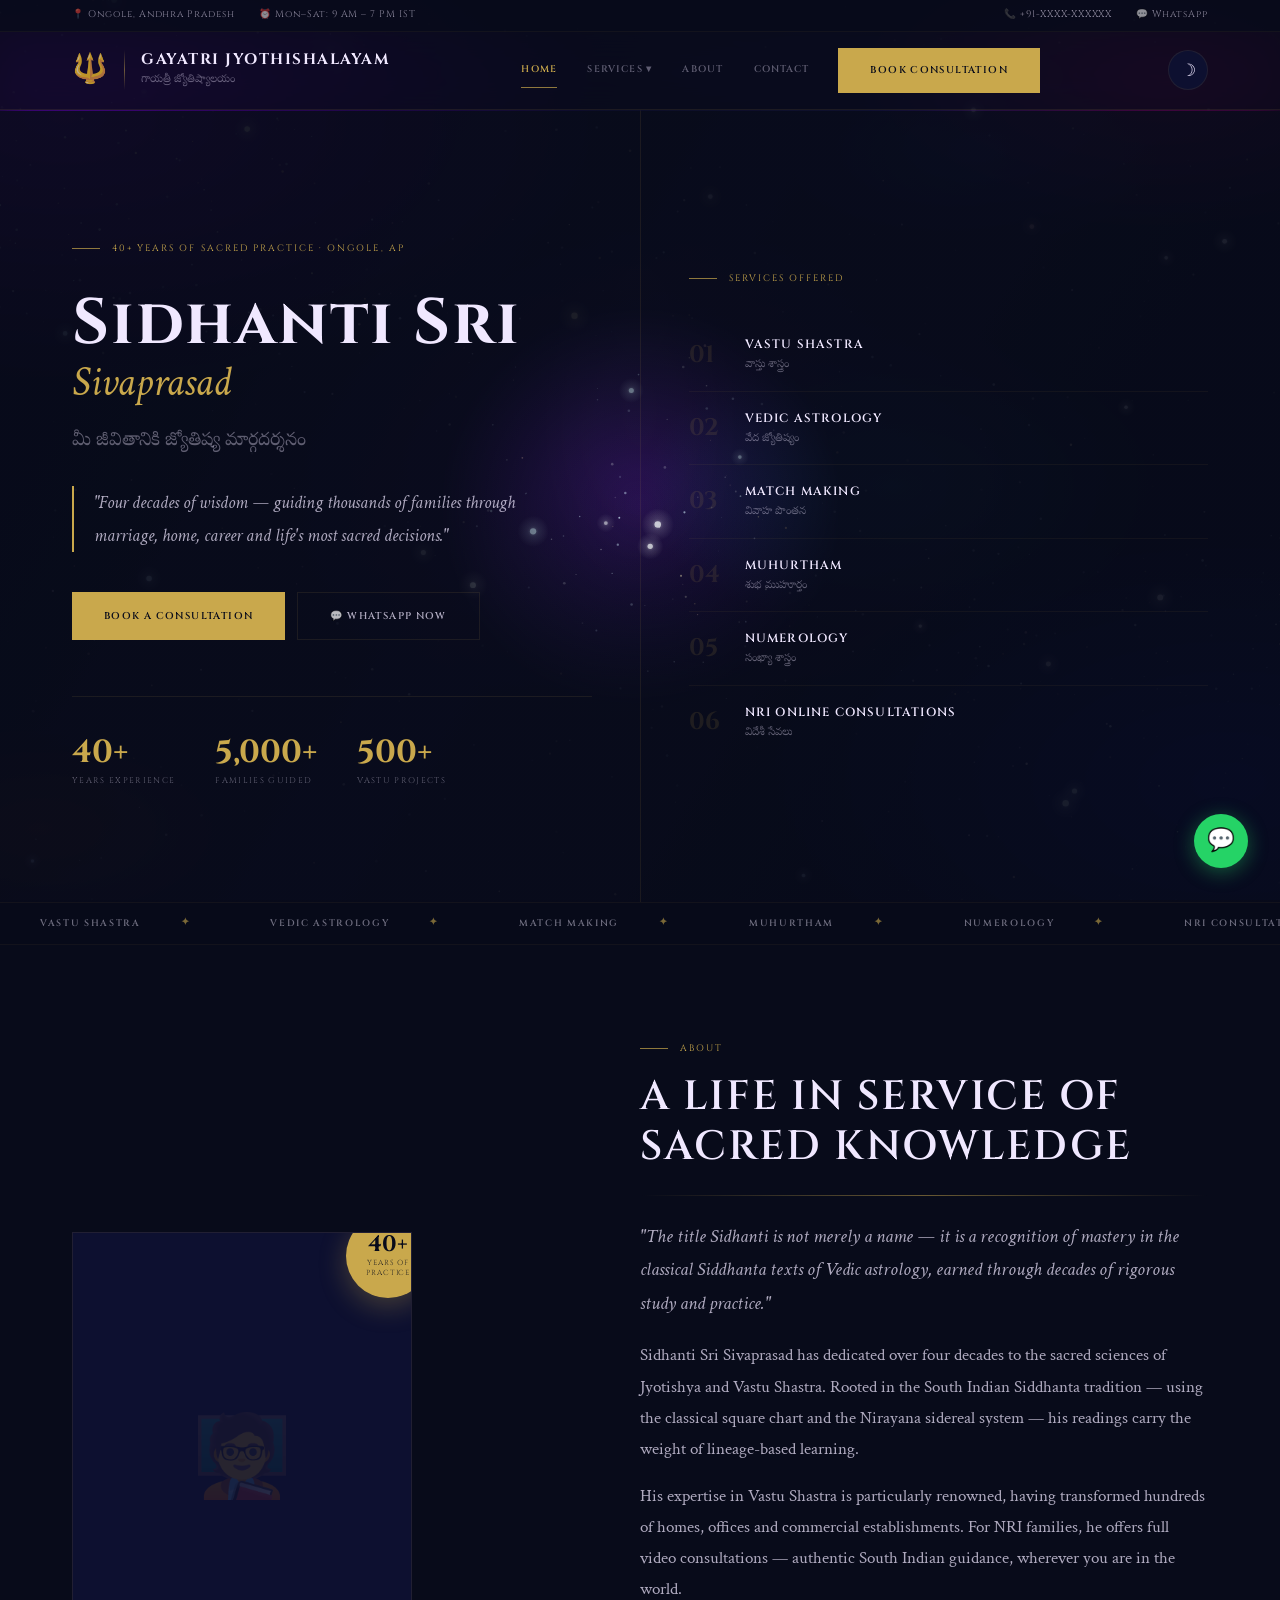
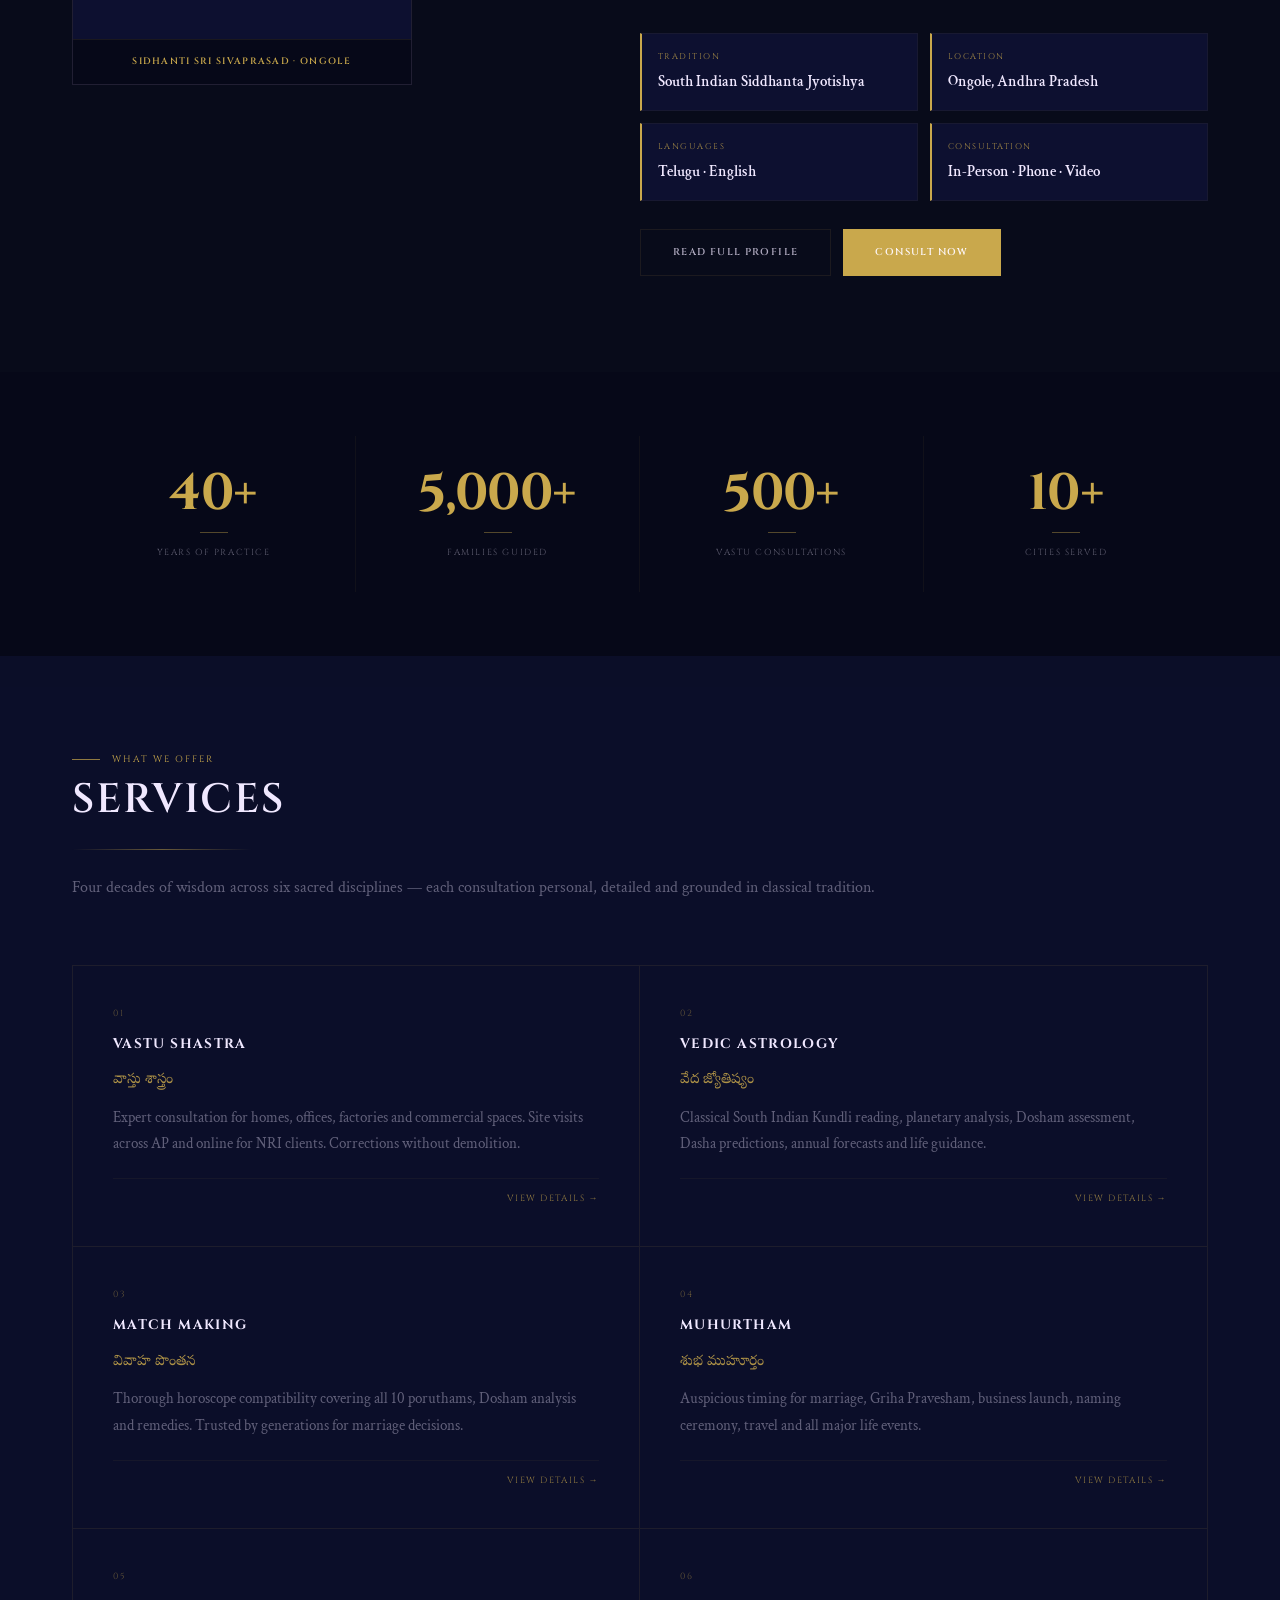
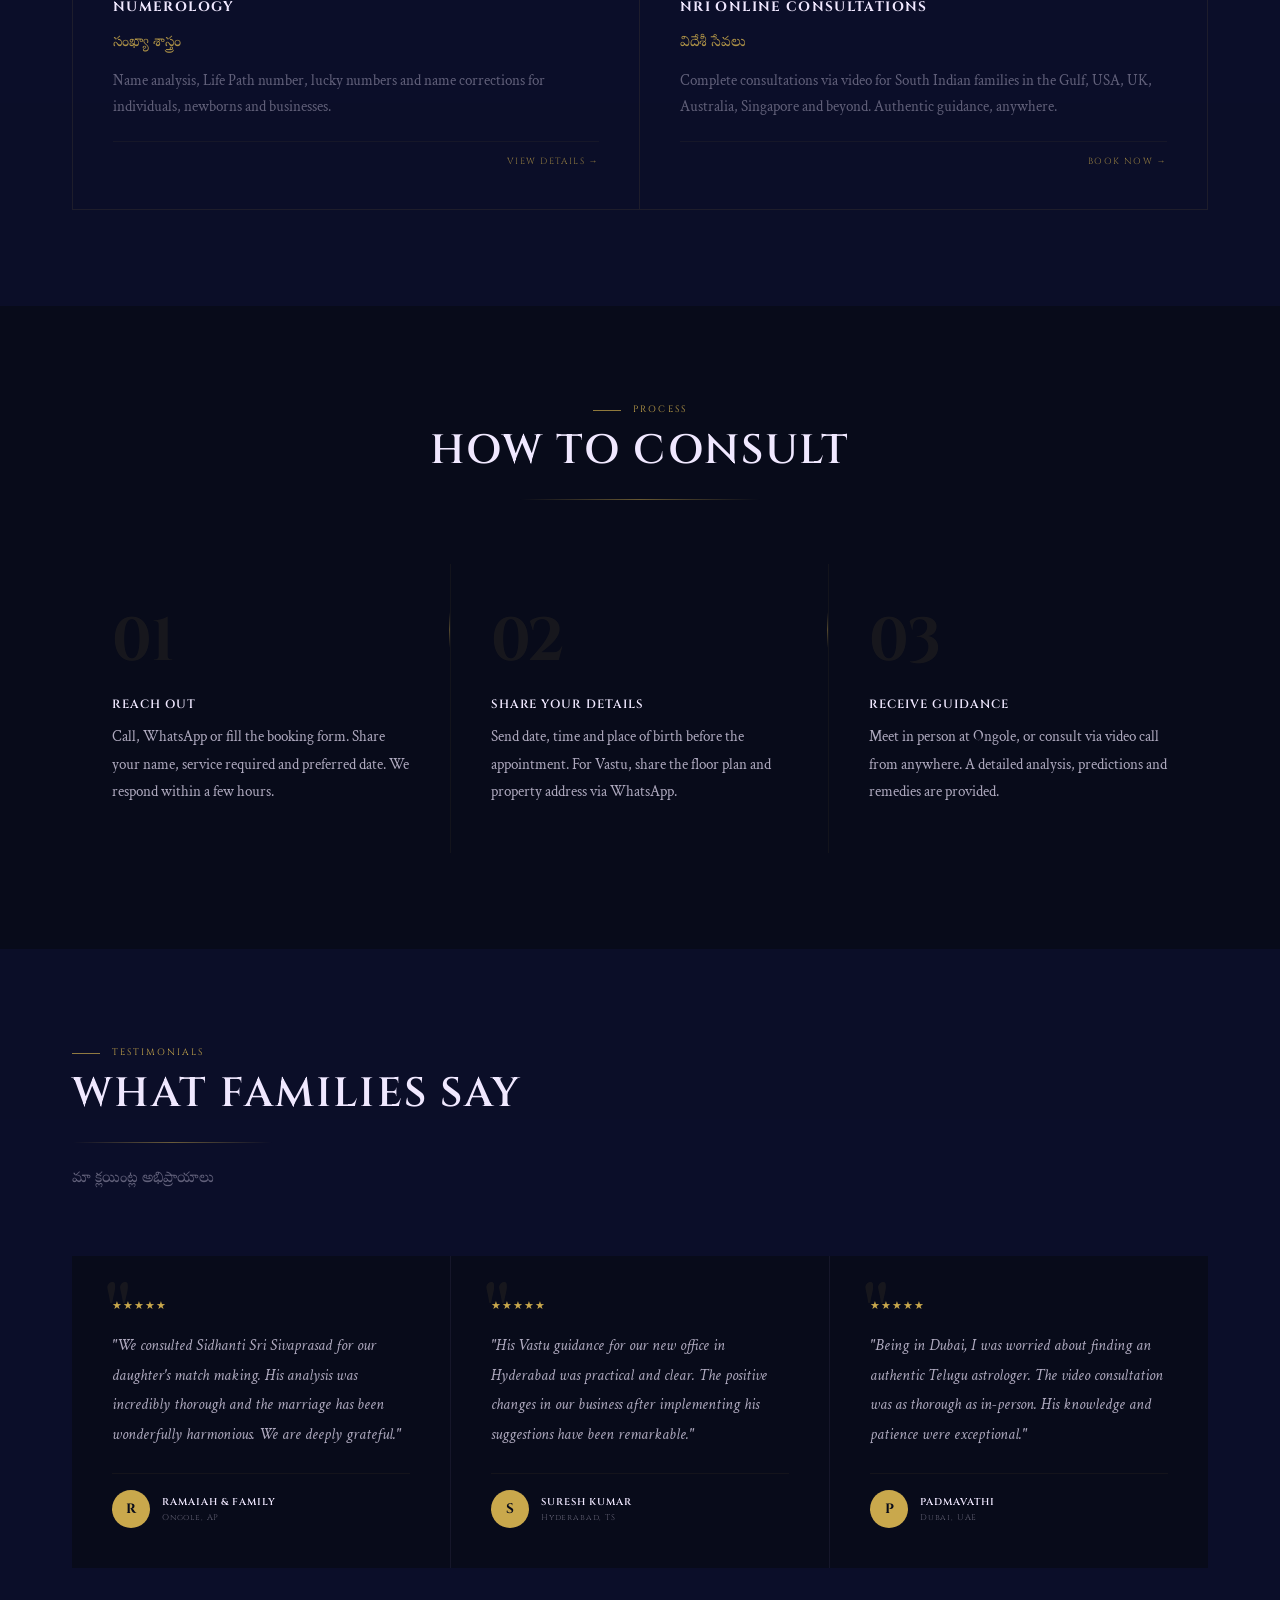
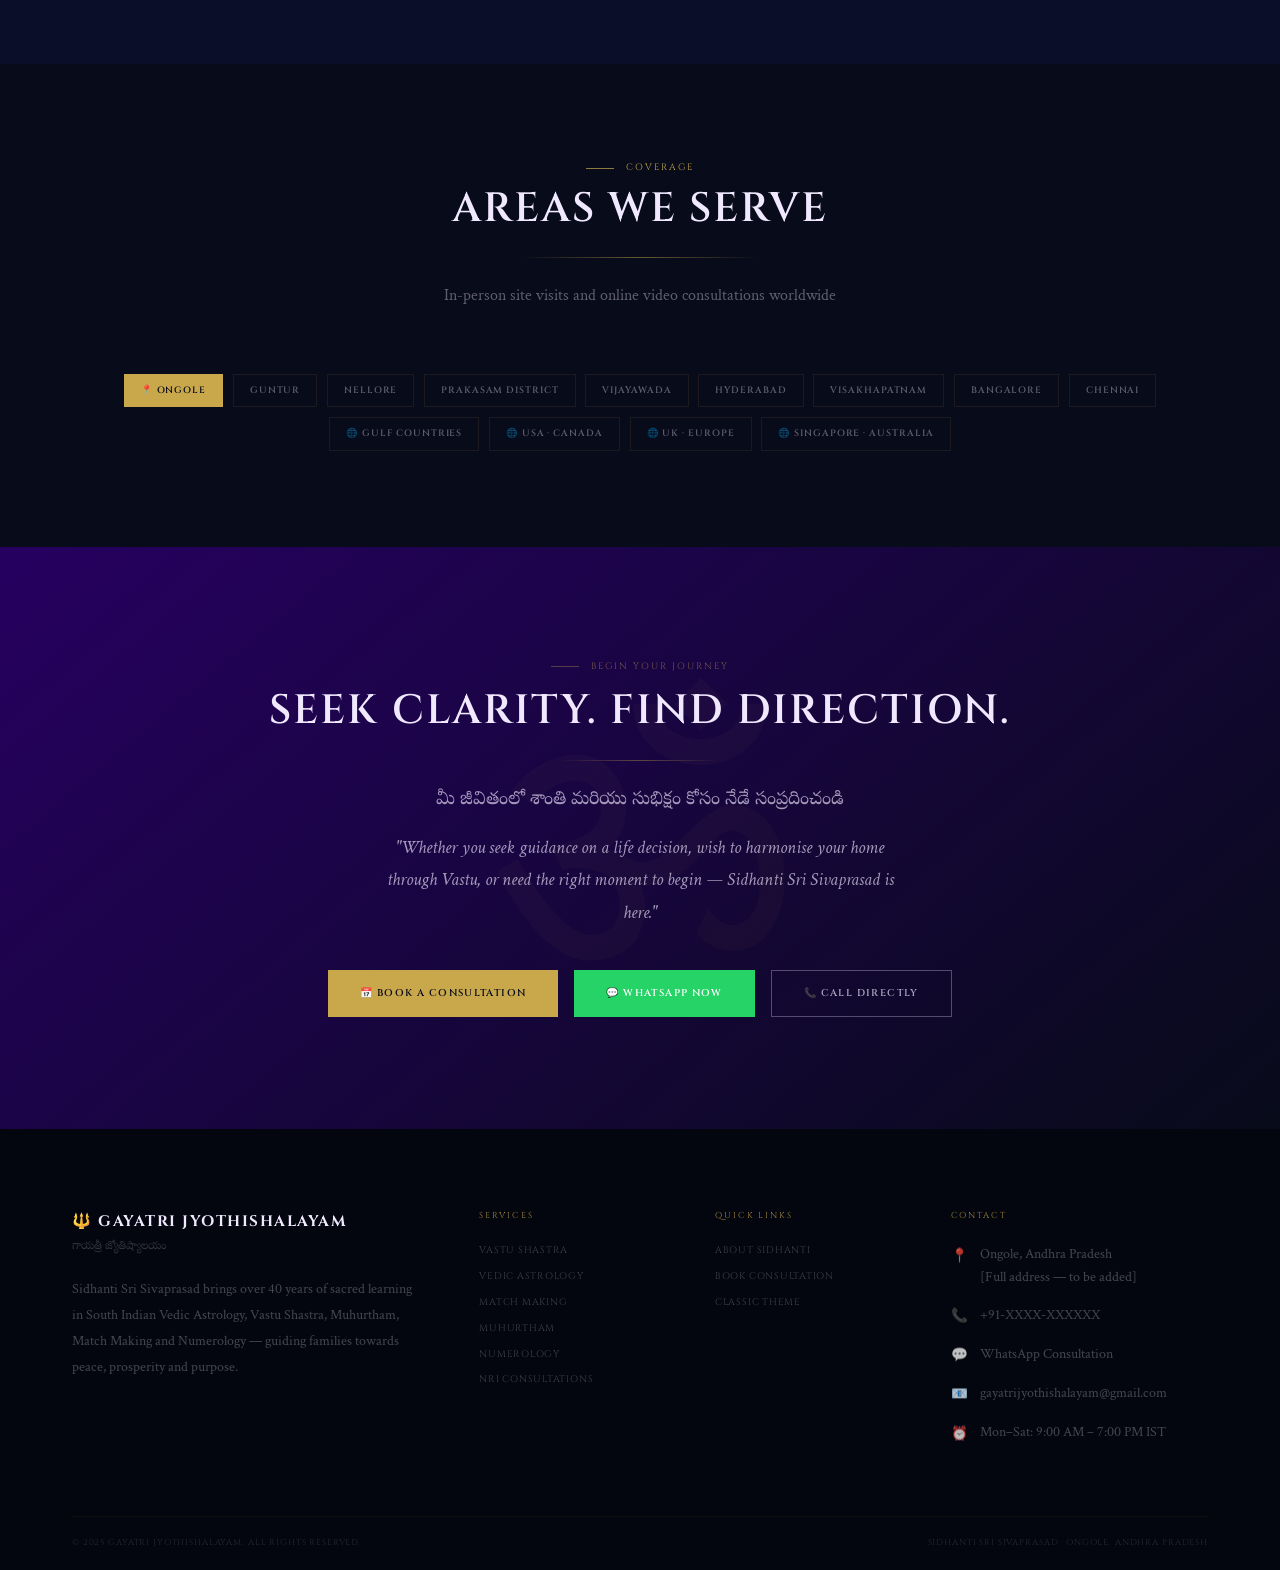
==== index.html @ 5791e116 "Initial commit — Gayatri Jyothishalayam website Full website for Sidhanti Sri Sivaprasad's astrology" ====
<!DOCTYPE html>
<html lang="en" data-theme="dark">
<head>
  <meta charset="UTF-8" />
  <meta name="viewport" content="width=device-width, initial-scale=1.0" />
  <title>Gayatri Jyothishalayam — Sidhanti Sri Sivaprasad | Astrology &amp; Vastu, Ongole</title>
  <meta name="description" content="Sidhanti Sri Sivaprasad — 40+ years of expertise in South Indian Vedic Astrology, Vastu Shastra, Match Making, Muhurtham and Numerology. Ongole, AP." />
  <link rel="icon" href="data:image/svg+xml,<svg xmlns='http://www.w3.org/2000/svg' viewBox='0 0 100 100'><text y='.9em' font-size='90'>🔱</text></svg>" />
  <style>
/* ═══════════════════════════════════════════════════════════════
   GAYATRI JYOTHISHALAYAM — Dual Mode Homepage
   Dark: Deep Galaxy · Cosmic Cinzel · Atma Lingam
   Light: Blush Rose · Cormorant · Gayatri Devi
═══════════════════════════════════════════════════════════════ */

@import url('https://fonts.googleapis.com/css2?family=Cinzel:wght@400;600;700;900&family=Crimson+Text:ital,wght@0,400;0,600;1,400;1,600&family=Cormorant+Garamond:ital,wght@0,300;0,500;0,700;1,300;1,500&family=Lato:wght@300;400;700&family=Noto+Serif+Telugu:wght@400;600;700&display=swap');

/* ── CSS Custom Properties ── */
:root {
  --bg:          #080B1A;
  --bg2:         #0D1030;
  --bg3:         #060818;
  --gold:        #C9A84C;
  --gold-dim:    rgba(201,168,76,0.12);
  --gold-glow:   rgba(201,168,76,0.30);
  --accent:      #C9A84C;
  --text-h:      #F0E8FF;
  --text:        rgba(240,232,255,0.72);
  --text-muted:  rgba(240,232,255,0.38);
  --border:      rgba(201,168,76,0.10);
  --border-soft: rgba(201,168,76,0.06);
  --font-h:      'Cinzel', serif;
  --font-b:      'Crimson Text', serif;
  --font-tel:    'Noto Serif Telugu', serif;
  --btn-r:       0px;
  --marquee-bg:  rgba(8,11,26,0.97);
  --stats-bg:    #060818;
  --section-alt: rgba(13,16,48,0.70);
}

[data-theme="light"] {
  --bg:          #FDF6F7;
  --bg2:         #F5E8EC;
  --bg3:         #EED8DE;
  --gold:        #D4A843;
  --gold-dim:    rgba(212,168,67,0.12);
  --gold-glow:   rgba(212,168,67,0.25);
  --accent:      #B76E79;
  --text-h:      #2A0A1A;
  --text:        rgba(42,10,26,0.82);
  --text-muted:  rgba(42,10,26,0.52);
  --border:      rgba(183,110,121,0.18);
  --border-soft: rgba(183,110,121,0.08);
  --font-h:      'Cormorant Garamond', serif;
  --font-b:      'Lato', sans-serif;
  --btn-r:       50px;
  --marquee-bg:  #8A3A50;
  --stats-bg:    #3D1A4A;
  --section-alt: #F5E8EC;
}

/* ── Reset ── */
*, *::before, *::after { box-sizing: border-box; margin: 0; padding: 0; }
html { scroll-behavior: smooth; }
body {
  font-family: var(--font-b);
  background: var(--bg);
  color: var(--text);
  line-height: 1.7;
  transition: background 0.5s ease, color 0.4s ease;
  overflow-x: hidden;
}
img { max-width: 100%; display: block; }
a { text-decoration: none; color: inherit; }
ul { list-style: none; }

/* ── Galaxy Background (dark only) ── */
[data-theme="dark"] body {
  background:
    /* Milky Way diffuse band — diagonal sweep */
    linear-gradient(122deg, transparent 12%, rgba(80,55,185,0.07) 28%, rgba(145,105,255,0.11) 46%, rgba(80,55,185,0.07) 64%, transparent 80%),
    /* Pink/magenta nebula — upper right */
    radial-gradient(ellipse 44% 30% at 91% 9%, rgba(210,0,130,0.45) 0%, transparent 54%),
    /* Teal nebula — mid right */
    radial-gradient(ellipse 36% 30% at 70% 54%, rgba(0,148,168,0.30) 0%, transparent 55%),
    /* Violet nebula — upper left (main) */
    radial-gradient(ellipse 82% 58% at 5% 13%, rgba(105,0,185,0.82) 0%, transparent 52%),
    /* Deep cobalt nebula — lower right */
    radial-gradient(ellipse 72% 58% at 96% 87%, rgba(0,18,148,0.85) 0%, transparent 50%),
    /* Amber nebula — lower left */
    radial-gradient(ellipse 30% 22% at 3% 92%, rgba(148,72,0,0.38) 0%, transparent 50%),
    /* Core purple haze — centre */
    radial-gradient(ellipse 55% 44% at 50% 52%, rgba(65,0,125,0.40) 0%, transparent 60%),
    /* Faint sapphire accent — top centre-right */
    radial-gradient(ellipse 28% 20% at 76% 17%, rgba(0,55,170,0.34) 0%, transparent 52%),
    #080B1A;
  background-attachment: fixed;
}

/* ── Star layer (JS populated) ── */
#star-layer {
  position: fixed;
  inset: 0;
  z-index: -2;
  pointer-events: none;
}

/* ── Gayatri Devi (light only) ── */
.gayatri-wrap {
  position: fixed;
  left: 50%;
  top: 50%;
  transform: translate(-50%, -50%);
  z-index: 0;
  pointer-events: none;
  width: min(85vw, 580px);
  opacity: 0.55;
  transition: opacity 0.6s ease;
}
[data-theme="dark"] .gayatri-wrap { opacity: 0; }

/* ── Powder canvas ── */
#powder-canvas {
  position: fixed;
  inset: 0;
  z-index: 9998;
  pointer-events: none;
  transition: opacity 0.4s;
}
[data-theme="dark"] #powder-canvas { opacity: 0; }

/* ── Type ── */
h1, h2, h3, h4 { font-family: var(--font-h); line-height: 1.2; color: var(--text-h); transition: color 0.4s; }
h1 { font-size: clamp(2.4rem, 5vw, 4.2rem); font-weight: 700; letter-spacing: 0.03em; }
h2 { font-size: clamp(1.7rem, 3.2vw, 2.6rem); font-weight: 600; letter-spacing: 0.05em; text-transform: uppercase; }
h3 { font-size: clamp(1rem, 2vw, 1.25rem); font-weight: 600; letter-spacing: 0.08em; text-transform: uppercase; }
h4 { font-size: 0.85rem; font-weight: 600; letter-spacing: 0.12em; text-transform: uppercase; }

.body-text { font-family: var(--font-b); font-size: 1.05rem; line-height: 1.85; color: var(--text); }
.editorial { font-family: var(--font-b); font-style: italic; font-size: 1.2rem; line-height: 1.75; color: var(--text); }
.telugu { font-family: var(--font-tel) !important; }
.eyebrow {
  font-family: var(--font-h); font-size: 0.58rem; letter-spacing: 0.22em;
  text-transform: uppercase; color: var(--gold);
  display: flex; align-items: center; gap: 0.75rem;
}
.eyebrow::before { content: ''; width: 28px; height: 1px; background: var(--gold); flex-shrink: 0; opacity: 0.7; }

/* ── Container ── */
.container { max-width: 1200px; margin: 0 auto; padding: 0 2rem; }
.section { padding: 6rem 0; }
.section-alt { background: var(--section-alt); }

/* ── Divider ── */
.rule {
  height: 1px;
  background: linear-gradient(to right, transparent, var(--gold), transparent);
  margin: 1.5rem 0; opacity: 0.5;
}

/* ── Section Header ── */
.section-header { margin-bottom: 4rem; }
.section-header.centered { text-align: center; }
.section-header h2 { margin: 0.5rem 0; }
.section-header.centered .eyebrow { justify-content: center; }
.section-header .rule { max-width: 240px; }
.section-header.centered .rule { margin-left: auto; margin-right: auto; }
.section-header .subtext { font-family: var(--font-b); font-size: 1rem; color: var(--text-muted); margin-top: 0.75rem; }

/* ── Buttons ── */
.btn {
  display: inline-flex; align-items: center; gap: 0.5rem;
  font-family: var(--font-h); font-size: 0.62rem; font-weight: 600;
  letter-spacing: 0.14em; text-transform: uppercase;
  padding: 0.9rem 2rem; cursor: pointer; border: none;
  border-radius: var(--btn-r);
  transition: all 0.25s ease;
}
.btn-gold { background: var(--gold); color: #080B1A; }
.btn-gold:hover { filter: brightness(1.15); transform: translateY(-2px); box-shadow: 0 8px 28px var(--gold-glow); }
.btn-outline {
  background: transparent;
  border: 1px solid var(--border);
  color: var(--text);
}
.btn-outline:hover { border-color: var(--gold); color: var(--gold); }
.btn-whatsapp { background: #25D366; color: #fff; border-radius: var(--btn-r); }
.btn-whatsapp:hover { background: #128C7E; transform: translateY(-2px); }
.btn-accent { background: var(--accent); color: #FDF6F7; border-radius: var(--btn-r); }
.btn-accent:hover { filter: brightness(1.12); transform: translateY(-2px); }

/* ══════════════════════════════════════════
   TOPBAR
══════════════════════════════════════════ */
.topbar {
  background: rgba(8,11,26,0.97);
  border-bottom: 1px solid var(--border-soft);
  padding: 0.45rem 0;
  font-family: var(--font-h); font-size: 0.6rem; letter-spacing: 0.1em;
  transition: background 0.5s;
}
[data-theme="light"] .topbar {
  background: #3D1A4A;
  border-bottom-color: rgba(183,110,121,0.2);
}
.topbar .container { display: flex; justify-content: space-between; align-items: center; flex-wrap: wrap; gap: 0.4rem; }
.topbar-left, .topbar-right { display: flex; gap: 1.5rem; }
.topbar a, .topbar span { color: rgba(240,232,255,0.55); transition: color 0.2s; }
.topbar a:hover { color: var(--gold); }
.topbar-item { display: flex; align-items: center; gap: 0.4rem; }

/* ══════════════════════════════════════════
   HEADER
══════════════════════════════════════════ */
.site-header {
  position: sticky; top: 0; z-index: 1000;
  background: rgba(8,11,26,0.88);
  border-bottom: 1px solid var(--border);
  backdrop-filter: blur(16px) saturate(1.4);
  -webkit-backdrop-filter: blur(16px) saturate(1.4);
  transition: background 0.5s, border-color 0.4s;
}
[data-theme="light"] .site-header {
  background: rgba(253,246,247,0.90);
  border-bottom-color: rgba(183,110,121,0.2);
}
.navbar { display: flex; align-items: center; justify-content: space-between; padding: 1rem 0; }

.logo { display: flex; align-items: center; gap: 1rem; }
.logo-sym { font-size: 1.8rem; line-height: 1; }
.logo-rule { width: 1px; height: 40px; background: linear-gradient(to bottom, transparent, var(--gold), transparent); opacity: 0.5; }
.logo-text { display: flex; flex-direction: column; }
.logo-name { font-family: var(--font-h); font-size: 0.95rem; font-weight: 700; color: var(--text-h); letter-spacing: 0.1em; text-transform: uppercase; line-height: 1.2; }
.logo-sub { font-family: var(--font-tel); font-size: 0.68rem; color: var(--text-muted); margin-top: 0.1rem; }

.nav-list { display: flex; align-items: center; gap: 0.2rem; }
.nav-item { position: relative; }
.nav-link {
  font-family: var(--font-h); font-size: 0.6rem; font-weight: 600;
  letter-spacing: 0.12em; text-transform: uppercase; color: var(--text-muted);
  padding: 0.5rem 0.85rem; display: block; transition: color 0.2s;
}
.nav-link:hover, .nav-link.active { color: var(--gold); }
.nav-link.active::after {
  content: ''; position: absolute; bottom: -1px; left: 0.85rem; right: 0.85rem;
  height: 1px; background: var(--gold); opacity: 0.7;
}

.dropdown {
  display: none; position: absolute; top: calc(100% + 4px); left: 0;
  background: var(--bg2);
  border: 1px solid var(--border);
  min-width: 210px;
  box-shadow: 0 16px 48px rgba(0,0,0,0.5);
  z-index: 999;
}
.nav-item:hover .dropdown { display: block; }
.dropdown a {
  display: block; padding: 0.7rem 1.2rem;
  font-family: var(--font-h); font-size: 0.6rem; font-weight: 600;
  letter-spacing: 0.1em; text-transform: uppercase; color: var(--text-muted);
  border-bottom: 1px solid var(--border-soft); transition: all 0.2s;
}
.dropdown a:last-child { border-bottom: none; }
.dropdown a:hover { color: var(--gold); padding-left: 1.6rem; background: var(--border-soft); }

.nav-cta { margin-left: 0.75rem; }

/* Theme toggle in nav */
.theme-toggle {
  width: 40px; height: 40px; border-radius: 50%;
  border: 1px solid var(--border); background: var(--bg2);
  color: var(--text-h); font-size: 17px; cursor: pointer;
  display: flex; align-items: center; justify-content: center;
  transition: border-color 0.3s, background 0.3s, transform 0.2s;
  margin-left: 0.6rem; flex-shrink: 0;
}
.theme-toggle:hover { border-color: var(--gold); transform: scale(1.1); }
[data-theme="dark"]  .theme-toggle .t-sun  { display: none; }
[data-theme="dark"]  .theme-toggle .t-moon { display: inline; }
[data-theme="light"] .theme-toggle .t-sun  { display: inline; }
[data-theme="light"] .theme-toggle .t-moon { display: none; }

.hamburger { display: none; flex-direction: column; gap: 5px; background: none; border: none; cursor: pointer; padding: 0.4rem; }
.hamburger span { display: block; width: 24px; height: 1.5px; background: var(--text-h); transition: all 0.3s; }

/* ══════════════════════════════════════════
   HERO
══════════════════════════════════════════ */
.hero {
  min-height: 88vh;
  display: grid; grid-template-columns: 1fr 1px 1fr;
  position: relative; overflow: hidden;
}

/* Atma Lingam (dark mode) */
.lingam-wrap {
  position: absolute;
  left: 50%; top: 50%;
  transform: translate(-50%, -50%);
  z-index: 0;
  pointer-events: none;
  width: min(65vw, 400px);
  opacity: 0.015;
  transition: opacity 0.35s ease;
}
[data-theme="light"] .lingam-wrap { opacity: 0 !important; }

/* Spotlight punch-hole overlay */
#hero-spotlight {
  position: absolute;
  inset: 0;
  z-index: 1;
  pointer-events: none;
  background: radial-gradient(
    circle 200px at var(--mx, 50%) var(--my, 50%),
    transparent 0%,
    rgba(8,11,26,0.92) 100%
  );
}
[data-theme="light"] #hero-spotlight { opacity: 0; }

.hero-vr { background: var(--border); z-index: 2; }

.hero-left {
  padding: 7rem 3rem 6rem max(2rem, calc((100vw - 1200px)/2 + 2rem));
  display: flex; flex-direction: column; justify-content: center;
  position: relative; z-index: 2;
}
.hero-right {
  padding: 7rem max(2rem, calc((100vw - 1200px)/2 + 2rem)) 6rem 3rem;
  display: flex; flex-direction: column; justify-content: center;
  position: relative; z-index: 2;
}

.hero-eyebrow { margin-bottom: 2.2rem; }
.hero-title {
  font-family: var(--font-h); font-weight: 700;
  font-size: clamp(2.8rem, 5vw, 4.8rem);
  letter-spacing: 0.03em; line-height: 1.0;
  color: var(--text-h); margin-bottom: 0.2rem;
}
.hero-title-sub {
  font-family: var(--font-b); font-style: italic; font-weight: 400;
  font-size: clamp(1.8rem, 3.2vw, 2.8rem); color: var(--gold);
  line-height: 1.15; display: block; margin-bottom: 1.2rem;
}
[data-theme="light"] .hero-title-sub { color: #B76E79; }

.hero-telugu {
  font-family: var(--font-tel); font-size: 1.15rem;
  color: var(--text-muted); margin-bottom: 1.6rem; line-height: 1.9;
}
.hero-desc {
  border-left: 2px solid var(--gold);
  padding-left: 1.25rem;
  font-family: var(--font-b); font-style: italic; font-size: 1.15rem;
  color: var(--text); line-height: 1.8; margin-bottom: 2.5rem; max-width: 460px;
  opacity: 0.85;
}
[data-theme="light"] .hero-desc { border-left-color: #B76E79; }
.hero-actions { display: flex; gap: 0.75rem; flex-wrap: wrap; }

.hero-stats {
  display: flex; gap: 2.5rem; margin-top: 3.5rem;
  padding-top: 2.5rem; border-top: 1px solid var(--border);
}
.hero-stat-num {
  font-family: var(--font-h); font-size: 2rem; font-weight: 700;
  color: var(--gold); line-height: 1;
}
.hero-stat-label { font-family: var(--font-h); font-size: 0.52rem; letter-spacing: 0.16em; text-transform: uppercase; color: var(--text-muted); margin-top: 0.3rem; }

.hero-services-label { margin-bottom: 2rem; }
.hero-services-list { display: flex; flex-direction: column; }
.hero-service-row {
  display: flex; align-items: center; gap: 1.25rem;
  padding: 1rem 0; border-bottom: 1px solid var(--border-soft);
  transition: padding-left 0.25s;
}
.hero-service-row:hover { padding-left: 0.5rem; }
.hero-service-row:last-child { border-bottom: none; }
.hero-srv-num {
  font-family: var(--font-h); font-size: 1.5rem; font-weight: 700;
  color: var(--gold-dim); line-height: 1; min-width: 36px;
  transition: color 0.25s;
}
.hero-service-row:hover .hero-srv-num { color: var(--gold); opacity: 0.55; }
.hero-srv-body { flex: 1; }
.hero-srv-name { font-family: var(--font-h); font-size: 0.75rem; font-weight: 600; letter-spacing: 0.1em; text-transform: uppercase; color: var(--text-h); }
.hero-srv-telugu { font-family: var(--font-tel); font-size: 0.68rem; color: var(--text-muted); margin-top: 0.1rem; }
.hero-srv-arrow { color: var(--gold); font-size: 1rem; opacity: 0; transition: opacity 0.25s; }
.hero-service-row:hover .hero-srv-arrow { opacity: 1; }

/* ══════════════════════════════════════════
   MARQUEE
══════════════════════════════════════════ */
.marquee-strip {
  background: var(--marquee-bg);
  padding: 0.75rem 0; overflow: hidden;
  border-top: 1px solid var(--border-soft);
  border-bottom: 1px solid var(--border-soft);
  position: relative; z-index: 3;
}
.marquee-track {
  display: flex; gap: 0; width: max-content;
  animation: marquee 30s linear infinite;
}
@keyframes marquee { from { transform: translateX(0); } to { transform: translateX(-50%); } }
.marquee-item {
  font-family: var(--font-h); font-size: 0.58rem; font-weight: 600;
  letter-spacing: 0.18em; text-transform: uppercase;
  color: rgba(240,232,255,0.45);
  padding: 0 2.5rem; white-space: nowrap; display: flex; align-items: center; gap: 2.5rem;
}
.marquee-item::after { content: '✦'; color: var(--gold); font-size: 0.6rem; opacity: 0.6; }

/* ══════════════════════════════════════════
   ABOUT
══════════════════════════════════════════ */
.about-grid { display: grid; grid-template-columns: 1fr 2px 1.4fr; gap: 5rem; align-items: center; }
.about-vr { background: linear-gradient(to bottom, transparent, var(--gold), transparent); opacity: 0.3; }

.about-photo-frame {
  position: relative; aspect-ratio: 3/4; max-width: 340px;
  border: 1px solid var(--border); background: var(--bg2);
  display: flex; align-items: center; justify-content: center; overflow: hidden;
}
.about-photo-frame img { width: 100%; height: 100%; object-fit: cover; }
.about-photo-placeholder {
  font-size: 5rem; opacity: 0.15;
  width: 100%; height: 100%; display: flex; align-items: center; justify-content: center;
}
.about-photo-caption {
  position: absolute; bottom: 0; left: 0; right: 0;
  background: var(--bg3);
  border-top: 1px solid var(--border);
  padding: 0.9rem 1.5rem;
  font-family: var(--font-h); font-size: 0.58rem; font-weight: 600;
  letter-spacing: 0.14em; text-transform: uppercase; color: var(--gold);
  text-align: center;
}
.about-years-badge {
  position: absolute; top: -1.2rem; right: -1.2rem;
  width: 84px; height: 84px; border-radius: 50%;
  background: var(--gold); color: #080B1A;
  display: flex; flex-direction: column; align-items: center; justify-content: center;
  font-family: var(--font-h); text-align: center;
  box-shadow: 0 8px 28px var(--gold-glow);
}
.about-years-num { font-size: 1.4rem; font-weight: 700; line-height: 1; }
.about-years-text { font-size: 0.46rem; letter-spacing: 0.12em; text-transform: uppercase; opacity: 0.8; margin-top: 0.15rem; line-height: 1.4; }

.about-content h2 { margin: 0.5rem 0 1rem; }
.about-content .editorial { margin-bottom: 1.25rem; }
.about-content .body-text { margin-bottom: 1rem; }

.about-facts { display: grid; grid-template-columns: 1fr 1fr; gap: 0.75rem; margin: 1.75rem 0; }
.fact-item {
  padding: 1rem; background: var(--bg2);
  border: 1px solid var(--border-soft);
  border-left: 2px solid var(--gold);
}
.fact-label { font-family: var(--font-h); font-size: 0.52rem; letter-spacing: 0.18em; text-transform: uppercase; color: var(--gold); margin-bottom: 0.3rem; opacity: 0.8; }
.fact-value { font-family: var(--font-b); font-size: 0.92rem; color: var(--text-h); font-weight: 600; }

/* ══════════════════════════════════════════
   STATS BAND
══════════════════════════════════════════ */
.stats-band { background: var(--stats-bg); padding: 4rem 0; }
.stats-inner { display: grid; grid-template-columns: repeat(4, 1fr); }
.stat-col {
  text-align: center; padding: 2rem;
  border-right: 1px solid var(--border-soft);
}
.stat-col:last-child { border-right: none; }
.stat-number {
  font-family: var(--font-h); font-size: 3.2rem; font-weight: 700;
  color: var(--gold); line-height: 1; letter-spacing: -0.01em;
}
.stat-rule { width: 28px; height: 1px; background: var(--gold); margin: 0.75rem auto; opacity: 0.4; }
.stat-label { font-family: var(--font-h); font-size: 0.55rem; letter-spacing: 0.18em; text-transform: uppercase; color: var(--text-muted); }

/* ══════════════════════════════════════════
   SERVICES
══════════════════════════════════════════ */
.services-layout { display: grid; grid-template-columns: 1fr 1fr; gap: 0; border: 1px solid var(--border); }
.service-entry {
  padding: 2.5rem; border-right: 1px solid var(--border); border-bottom: 1px solid var(--border);
  display: flex; flex-direction: column; gap: 0.75rem;
  transition: background 0.25s;
  position: relative; overflow: hidden;
  background: transparent;
}
.service-entry:nth-child(2n) { border-right: none; }
.service-entry:nth-last-child(-n+2) { border-bottom: none; }
.service-entry:hover { background: var(--bg2); }
.service-entry::before {
  content: ''; position: absolute; top: 0; left: 0; right: 0; height: 1.5px;
  background: var(--gold); transform: scaleX(0); transform-origin: left;
  transition: transform 0.3s ease;
}
.service-entry:hover::before { transform: scaleX(1); }
.srv-num-label { font-family: var(--font-h); font-size: 0.56rem; letter-spacing: 0.22em; text-transform: uppercase; color: var(--gold); opacity: 0.45; }
.srv-title { font-family: var(--font-h); font-size: 0.85rem; font-weight: 700; letter-spacing: 0.1em; text-transform: uppercase; color: var(--text-h); }
.srv-telugu { font-family: var(--font-tel); font-size: 0.9rem; color: var(--gold); opacity: 0.85; }
.srv-desc { font-family: var(--font-b); font-size: 0.93rem; color: var(--text-muted); line-height: 1.8; }
.srv-footer {
  display: flex; justify-content: flex-end; align-items: center;
  margin-top: 0.5rem; padding-top: 0.75rem; border-top: 1px solid var(--border-soft);
}
.srv-link {
  font-family: var(--font-h); font-size: 0.56rem; letter-spacing: 0.16em; text-transform: uppercase;
  color: var(--gold); display: flex; align-items: center; gap: 0.4rem;
  transition: gap 0.2s, opacity 0.2s; opacity: 0.7;
}
.srv-link:hover { gap: 0.7rem; opacity: 1; }

/* ══════════════════════════════════════════
   HOW TO CONSULT
══════════════════════════════════════════ */
.steps-layout { display: grid; grid-template-columns: repeat(3, 1fr); gap: 0; }
.step-item {
  padding: 3rem 2.5rem;
  border-right: 1px solid var(--border-soft);
  position: relative;
}
.step-item:last-child { border-right: none; }
.step-connector {
  position: absolute; top: 3rem; right: 0; width: 1px; height: 36px;
  background: linear-gradient(to bottom, transparent, var(--gold), transparent);
  opacity: 0.4;
}
.step-num {
  font-family: var(--font-h); font-size: 3.8rem; font-weight: 700;
  color: var(--gold); opacity: 0.08; line-height: 1; margin-bottom: 1.5rem;
  letter-spacing: -0.02em;
}
.step-item h3 { color: var(--text-h); margin-bottom: 0.75rem; font-size: 0.75rem; }
.step-item .body-text { font-size: 0.92rem; }

/* ══════════════════════════════════════════
   TESTIMONIALS
══════════════════════════════════════════ */
.testimonials-grid { display: grid; grid-template-columns: repeat(3, 1fr); gap: 1px; background: var(--border-soft); }
.testimonial-item { background: var(--bg); padding: 2.5rem; position: relative; }
[data-theme="light"] .testimonial-item { background: var(--bg2); }
.t-quote-mark {
  font-family: var(--font-b); font-size: 5rem; line-height: 0.6;
  color: var(--gold); opacity: 0.08;
  position: absolute; top: 2rem; left: 2rem;
}
.t-stars { color: var(--gold); font-size: 0.7rem; letter-spacing: 0.1em; margin-bottom: 1rem; }
.t-text { font-family: var(--font-b); font-style: italic; font-size: 1rem; line-height: 1.85; color: var(--text); margin-bottom: 1.5rem; position: relative; }
.t-author { display: flex; align-items: center; gap: 0.75rem; border-top: 1px solid var(--border-soft); padding-top: 1rem; }
.t-avatar {
  width: 38px; height: 38px; border-radius: 50%; flex-shrink: 0;
  background: var(--gold); color: #080B1A;
  font-family: var(--font-h); font-weight: 700; font-size: 0.85rem;
  display: flex; align-items: center; justify-content: center;
}
.t-name { font-family: var(--font-h); font-size: 0.62rem; font-weight: 600; letter-spacing: 0.1em; text-transform: uppercase; color: var(--text-h); }
.t-location { font-family: var(--font-h); font-size: 0.52rem; letter-spacing: 0.1em; color: var(--text-muted); }

/* ══════════════════════════════════════════
   AREAS
══════════════════════════════════════════ */
.areas-flex { display: flex; flex-wrap: wrap; gap: 0.6rem; margin-top: 2rem; }
.area-chip {
  font-family: var(--font-h); font-size: 0.58rem; font-weight: 600;
  letter-spacing: 0.1em; text-transform: uppercase;
  padding: 0.5rem 1rem; border: 1px solid var(--border); color: var(--text-muted);
  background: transparent; transition: all 0.2s; cursor: default;
}
.area-chip:hover, .area-chip.primary { background: var(--gold); color: #080B1A; border-color: var(--gold); }

/* ══════════════════════════════════════════
   CTA BAND
══════════════════════════════════════════ */
.cta-band {
  background: linear-gradient(140deg, rgba(40,0,100,0.95) 0%, rgba(8,11,26,0.98) 100%);
  padding: 7rem 0; text-align: center; position: relative; overflow: hidden;
}
[data-theme="light"] .cta-band {
  background: linear-gradient(140deg, #3D1A4A 0%, #8A3A50 100%);
}
.cta-band::before {
  content: 'ॐ'; position: absolute; left: 50%; top: 50%;
  transform: translate(-50%, -50%);
  font-size: 28vw; color: rgba(201,168,76,0.03);
  font-family: serif; pointer-events: none; user-select: none;
}
.cta-band h2 { color: var(--text-h); position: relative; }
.cta-rule { height: 1px; max-width: 160px; margin: 1.5rem auto; background: linear-gradient(to right, transparent, rgba(201,168,76,0.4), transparent); }
.cta-telugu { font-family: var(--font-tel); font-size: 1.15rem; color: rgba(240,232,255,0.65); margin-bottom: 1rem; position: relative; }
.cta-desc { font-family: var(--font-b); font-size: 1.1rem; font-style: italic; color: rgba(240,232,255,0.65); max-width: 540px; margin: 0 auto 2.5rem; line-height: 1.85; position: relative; }
.cta-actions { display: flex; gap: 1rem; justify-content: center; flex-wrap: wrap; position: relative; }

/* ══════════════════════════════════════════
   FOOTER
══════════════════════════════════════════ */
.site-footer { background: #04060F; color: var(--text-muted); }
[data-theme="light"] .site-footer { background: #1A0A20; }
.footer-grid {
  display: grid; grid-template-columns: 2fr 1fr 1fr 1.5fr; gap: 4rem;
  padding: 5rem 0 3.5rem; border-bottom: 1px solid rgba(201,168,76,0.06);
}
.footer-brand-name { font-family: var(--font-h); font-size: 0.95rem; font-weight: 700; letter-spacing: 0.1em; text-transform: uppercase; color: #F0E8FF; }
.footer-brand-telugu { font-family: var(--font-tel); font-size: 0.7rem; color: rgba(240,232,255,0.2); margin-top: 0.15rem; }
.footer-brand-desc { font-family: var(--font-b); font-size: 0.88rem; color: rgba(240,232,255,0.28); line-height: 1.85; margin: 1.2rem 0; }
.footer-col-label { font-family: var(--font-h); font-size: 0.54rem; letter-spacing: 0.22em; text-transform: uppercase; color: var(--gold); opacity: 0.8; margin-bottom: 1.2rem; }
.footer-links { display: flex; flex-direction: column; gap: 0.6rem; }
.footer-links a { font-family: var(--font-h); font-size: 0.6rem; letter-spacing: 0.08em; text-transform: uppercase; color: rgba(240,232,255,0.25); transition: color 0.2s; }
.footer-links a:hover { color: var(--gold); }
.footer-contact-row { display: flex; align-items: flex-start; gap: 0.75rem; margin-bottom: 0.9rem; }
.footer-contact-icon { color: var(--gold); flex-shrink: 0; margin-top: 0.1rem; font-size: 0.85rem; opacity: 0.75; }
.footer-contact-text { font-family: var(--font-b); font-size: 0.85rem; color: rgba(240,232,255,0.28); }
.footer-contact-text a { color: rgba(240,232,255,0.28); transition: color 0.2s; }
.footer-contact-text a:hover { color: var(--gold); }
.footer-bottom {
  padding: 1.2rem 0; display: flex; justify-content: space-between; align-items: center; flex-wrap: wrap; gap: 0.5rem;
  font-family: var(--font-h); font-size: 0.54rem; letter-spacing: 0.1em; text-transform: uppercase; color: rgba(240,232,255,0.15);
}

/* ── WhatsApp Float ── */
.wa-float {
  position: fixed; bottom: 2rem; right: 2rem; z-index: 9000;
  width: 54px; height: 54px; border-radius: 50%;
  background: #25D366; color: #fff; font-size: 1.4rem;
  display: flex; align-items: center; justify-content: center;
  box-shadow: 0 4px 20px rgba(37,211,102,0.40);
  transition: all 0.25s;
}
.wa-float:hover { background: #128C7E; transform: scale(1.1); }
.wa-float::after {
  content: 'WhatsApp'; position: absolute; right: 66px; top: 50%; transform: translateY(-50%);
  background: rgba(0,0,0,0.85); color: #fff; padding: 0.3rem 0.7rem;
  font-family: var(--font-h); font-size: 0.54rem; letter-spacing: 0.1em; text-transform: uppercase;
  white-space: nowrap; opacity: 0; pointer-events: none; transition: opacity 0.2s;
}
.wa-float:hover::after { opacity: 1; }

/* ── Fade-up ── */
.fade-up { opacity: 0; transform: translateY(24px); transition: opacity 0.65s ease, transform 0.65s ease; }
.fade-up.visible { opacity: 1; transform: translateY(0); }

/* ══════════════════════════════════════════
   RESPONSIVE
══════════════════════════════════════════ */
@media (max-width: 1024px) {
  .footer-grid { grid-template-columns: 1fr 1fr; gap: 2.5rem; }
  .about-grid { grid-template-columns: 1fr; gap: 3rem; }
  .about-vr { display: none; }
  .about-photo-frame { max-width: 280px; aspect-ratio: 1/1; }
}

@media (max-width: 768px) {
  .hamburger { display: flex; }
  .nav-list {
    display: none; flex-direction: column; align-items: stretch;
    position: absolute; top: 100%; left: 0; right: 0;
    background: var(--bg2);
    border-top: 1px solid var(--border);
    padding: 1rem;
    box-shadow: 0 16px 40px rgba(0,0,0,0.5);
    gap: 0;
  }
  .nav-list.open { display: flex; }
  .nav-cta { margin-left: 0; }
  .dropdown { position: static; border: none; box-shadow: none; background: var(--bg3); }
  .nav-item:hover .dropdown { display: none; }
  .nav-item.open .dropdown { display: block; }

  .hero { grid-template-columns: 1fr; min-height: auto; }
  .hero-vr { display: none; }
  .hero-left { padding: 4rem 1.5rem 2rem; }
  .hero-right { padding: 2rem 1.5rem 4rem; }
  .lingam-wrap { width: min(80vw, 280px); }

  .stats-inner { grid-template-columns: repeat(2, 1fr); }
  .services-layout { grid-template-columns: 1fr; }
  .service-entry { border-right: none; }
  .service-entry:nth-last-child(-n+2) { border-bottom: 1px solid var(--border); }
  .service-entry:last-child { border-bottom: none; }
  .steps-layout { grid-template-columns: 1fr; }
  .step-item { border-right: none; border-bottom: 1px solid var(--border-soft); padding: 2.5rem 1.5rem; }
  .step-item:last-child { border-bottom: none; }
  .testimonials-grid { grid-template-columns: 1fr; }
  .footer-grid { grid-template-columns: 1fr; gap: 2rem; }
  .footer-bottom { flex-direction: column; text-align: center; }
  .topbar .container { flex-direction: column; gap: 0.25rem; }
  .cta-actions { flex-direction: column; align-items: center; }
}
  </style>
</head>
<body>

  <!-- Fixed bg layers -->
  <div id="star-layer" aria-hidden="true"></div>

  <!-- Gayatri Devi watermark (light mode) -->
  <div class="gayatri-wrap" aria-hidden="true">
    <svg xmlns="http://www.w3.org/2000/svg" viewBox="0 0 400 580" fill="none">
      <defs>
        <radialGradient id="gSkin" cx="50%" cy="38%" r="62%"><stop offset="0%" stop-color="#E8C4A0"/><stop offset="100%" stop-color="#C8906A"/></radialGradient>
        <linearGradient id="gSaree" x1="0%" y1="0%" x2="100%" y2="100%"><stop offset="0%" stop-color="#C85060"/><stop offset="100%" stop-color="#9E3848"/></linearGradient>
        <radialGradient id="gHalo" cx="50%" cy="50%" r="50%"><stop offset="0%" stop-color="rgba(218,170,55,0.52)"/><stop offset="60%" stop-color="rgba(218,170,55,0.16)"/><stop offset="100%" stop-color="rgba(218,170,55,0)"/></radialGradient>
        <radialGradient id="gPetal" cx="50%" cy="72%" r="60%"><stop offset="0%" stop-color="#F0B8C0"/><stop offset="100%" stop-color="#D07888"/></radialGradient>
        <linearGradient id="gGold" x1="0%" y1="0%" x2="100%" y2="100%"><stop offset="0%" stop-color="#E8C040"/><stop offset="100%" stop-color="#B88A20"/></linearGradient>
      </defs>

      <!-- Outer mandala rings -->
      <circle cx="200" cy="265" r="188" stroke="rgba(218,170,55,0.20)" stroke-width="1.5" stroke-dasharray="8 5"/>
      <circle cx="200" cy="265" r="176" stroke="rgba(218,170,55,0.10)" stroke-width="0.7" stroke-dasharray="3 8"/>
      <!-- 8-petal mandala -->
      <g fill="rgba(218,170,55,0.07)" stroke="rgba(218,170,55,0.14)" stroke-width="0.8">
        <ellipse cx="200" cy="77" rx="11" ry="21"/><ellipse cx="200" cy="77" rx="11" ry="21" transform="rotate(45 200 265)"/>
        <ellipse cx="200" cy="77" rx="11" ry="21" transform="rotate(90 200 265)"/><ellipse cx="200" cy="77" rx="11" ry="21" transform="rotate(135 200 265)"/>
        <ellipse cx="200" cy="77" rx="11" ry="21" transform="rotate(180 200 265)"/><ellipse cx="200" cy="77" rx="11" ry="21" transform="rotate(225 200 265)"/>
        <ellipse cx="200" cy="77" rx="11" ry="21" transform="rotate(270 200 265)"/><ellipse cx="200" cy="77" rx="11" ry="21" transform="rotate(315 200 265)"/>
      </g>

      <!-- Halo behind main head -->
      <circle cx="200" cy="198" r="70" fill="url(#gHalo)"/>
      <circle cx="200" cy="198" r="66" stroke="rgba(218,170,55,0.38)" stroke-width="1.5" stroke-dasharray="5 4"/>
      <circle cx="200" cy="198" r="57" stroke="rgba(218,170,55,0.20)" stroke-width="0.8" stroke-dasharray="2 5"/>
      <g stroke="rgba(218,170,55,0.18)" stroke-width="1" stroke-linecap="round">
        <line x1="200" y1="128" x2="200" y2="114"/><line x1="249" y1="149" x2="258" y2="140"/>
        <line x1="270" y1="198" x2="284" y2="198"/><line x1="249" y1="247" x2="258" y2="256"/>
        <line x1="200" y1="268" x2="200" y2="282"/><line x1="151" y1="247" x2="142" y2="256"/>
        <line x1="130" y1="198" x2="116" y2="198"/><line x1="151" y1="149" x2="142" y2="140"/>
      </g>

      <!-- Lotus seat — 12 petals -->
      <g fill="url(#gPetal)" stroke="rgba(175,90,100,0.35)" stroke-width="0.8" opacity="0.85">
        <ellipse cx="200" cy="500" rx="19" ry="34" transform="rotate(-90 200 500)"/>
        <ellipse cx="200" cy="500" rx="19" ry="34" transform="rotate(-60 200 500)"/>
        <ellipse cx="200" cy="500" rx="19" ry="34" transform="rotate(-30 200 500)"/>
        <ellipse cx="200" cy="500" rx="19" ry="34" transform="rotate(0 200 500)"/>
        <ellipse cx="200" cy="500" rx="19" ry="34" transform="rotate(30 200 500)"/>
        <ellipse cx="200" cy="500" rx="19" ry="34" transform="rotate(60 200 500)"/>
        <ellipse cx="200" cy="500" rx="19" ry="34" transform="rotate(90 200 500)"/>
        <ellipse cx="200" cy="500" rx="19" ry="34" transform="rotate(120 200 500)"/>
        <ellipse cx="200" cy="500" rx="19" ry="34" transform="rotate(150 200 500)"/>
        <ellipse cx="200" cy="500" rx="19" ry="34" transform="rotate(180 200 500)"/>
        <ellipse cx="200" cy="500" rx="19" ry="34" transform="rotate(210 200 500)"/>
        <ellipse cx="200" cy="500" rx="19" ry="34" transform="rotate(240 200 500)"/>
      </g>
      <ellipse cx="200" cy="500" rx="28" ry="15" fill="rgba(220,168,50,0.68)" stroke="rgba(195,145,35,0.55)" stroke-width="1.2"/>
      <circle cx="200" cy="499" r="3" fill="rgba(195,140,35,0.80)"/>
      <circle cx="192" cy="503" r="2" fill="rgba(195,140,35,0.68)"/><circle cx="208" cy="503" r="2" fill="rgba(195,140,35,0.68)"/>
      <!-- Stem -->
      <path d="M200 515 Q198 535 200 548" stroke="rgba(95,138,75,0.52)" stroke-width="3" stroke-linecap="round" fill="none"/>

      <!-- Body / saree -->
      <path d="M148 478 Q132 396 140 320 Q148 272 200 267 Q252 272 260 320 Q268 396 252 478 Z" fill="url(#gSaree)" stroke="rgba(165,70,82,0.40)" stroke-width="1.2"/>
      <path d="M150 478 Q134 397 142 320 Q150 274 200 269" stroke="rgba(218,170,55,0.55)" stroke-width="2" fill="none"/>
      <path d="M250 478 Q266 397 258 320 Q250 274 200 269" stroke="rgba(218,170,55,0.55)" stroke-width="2" fill="none"/>
      <path d="M162 346 Q170 354 168 386 Q165 412 160 432" stroke="rgba(255,218,215,0.22)" stroke-width="1.2" fill="none"/>
      <path d="M238 346 Q230 354 232 386 Q235 412 240 432" stroke="rgba(255,218,215,0.22)" stroke-width="1.2" fill="none"/>
      <path d="M163 360 Q200 368 237 360" stroke="rgba(218,170,55,0.72)" stroke-width="2.5" fill="none" stroke-linecap="round"/>
      <!-- Blouse -->
      <path d="M160 286 Q162 268 200 265 Q238 268 240 286 Q235 302 200 304 Q165 302 160 286 Z" fill="rgba(152,52,65,0.68)" stroke="rgba(165,70,82,0.35)" stroke-width="0.8"/>

      <!-- 10 Arms -->
      <g fill="none" stroke-linecap="round">
        <path d="M155 285 C128 268 104 253 78 230" stroke="rgba(212,148,98,0.82)" stroke-width="5"/>
        <path d="M149 303 C118 290 93 284 66 282" stroke="rgba(212,148,98,0.80)" stroke-width="5"/>
        <path d="M147 321 C116 323 92 330 66 337" stroke="rgba(212,148,98,0.77)" stroke-width="5"/>
        <path d="M150 339 C124 353 103 370 86 387" stroke="rgba(212,148,98,0.74)" stroke-width="5"/>
        <path d="M157 353 C136 374 122 395 108 415" stroke="rgba(212,148,98,0.72)" stroke-width="5"/>
        <path d="M245 285 C272 268 296 253 322 230" stroke="rgba(212,148,98,0.82)" stroke-width="5"/>
        <path d="M251 303 C282 290 307 284 334 282" stroke="rgba(212,148,98,0.80)" stroke-width="5"/>
        <path d="M253 321 C284 323 308 330 334 337" stroke="rgba(212,148,98,0.77)" stroke-width="5"/>
        <path d="M250 339 C276 353 297 370 314 387" stroke="rgba(212,148,98,0.74)" stroke-width="5"/>
        <path d="M243 353 C264 374 278 395 292 415" stroke="rgba(212,148,98,0.72)" stroke-width="5"/>
      </g>
      <!-- Bangles -->
      <g fill="none" stroke="rgba(218,170,55,0.78)" stroke-width="2">
        <circle cx="80" cy="232" r="5"/><circle cx="66" cy="282" r="5"/><circle cx="68" cy="337" r="5"/>
        <circle cx="86" cy="387" r="5"/><circle cx="110" cy="413" r="5"/>
        <circle cx="320" cy="232" r="5"/><circle cx="334" cy="282" r="5"/><circle cx="332" cy="337" r="5"/>
        <circle cx="314" cy="387" r="5"/><circle cx="290" cy="413" r="5"/>
      </g>

      <!-- Symbolic items in hands -->
      <!-- L1: Lotus -->
      <circle cx="76" cy="228" r="9" fill="rgba(228,128,138,0.88)" stroke="rgba(190,90,100,0.65)" stroke-width="1"/>
      <path d="M71 228 Q76 220 81 228 Q76 225 71 228 Z" fill="rgba(208,98,112,0.82)"/>
      <!-- L2: Kamandalu -->
      <path d="M58 273 Q58 266 65 264 Q72 264 74 267 Q76 274 74 283 Q72 289 65 289 Q58 289 58 282 Z" fill="rgba(218,170,55,0.84)" stroke="rgba(185,140,35,0.65)" stroke-width="1"/>
      <path d="M65 264 Q65 258 67 255" stroke="rgba(185,140,35,0.65)" stroke-width="1.5" fill="none"/>
      <!-- L3: Book/Vedas -->
      <rect x="56" y="329" width="20" height="14" rx="2" fill="rgba(230,175,55,0.84)" stroke="rgba(195,140,35,0.65)" stroke-width="1"/>
      <line x1="66" y1="329" x2="66" y2="343" stroke="rgba(195,140,35,0.50)" stroke-width="0.8"/>
      <line x1="58" y1="333" x2="76" y2="333" stroke="rgba(195,140,35,0.38)" stroke-width="0.5"/>
      <line x1="58" y1="337" x2="76" y2="337" stroke="rgba(195,140,35,0.38)" stroke-width="0.5"/>
      <!-- L4: Mala/Rosary -->
      <circle cx="84" cy="382" r="3.5" fill="rgba(172,102,112,0.82)"/><circle cx="90" cy="378" r="3" fill="rgba(172,102,112,0.78)"/>
      <circle cx="96" cy="382" r="3" fill="rgba(172,102,112,0.78)"/><circle cx="98" cy="390" r="3.5" fill="rgba(172,102,112,0.82)"/>
      <!-- L5: Open hand (abhaya) -->
      <ellipse cx="108" cy="413" rx="7" ry="9" fill="rgba(212,148,98,0.75)" stroke="rgba(182,118,72,0.50)" stroke-width="1"/>
      <!-- R1: Lotus -->
      <circle cx="324" cy="228" r="9" fill="rgba(228,128,138,0.88)" stroke="rgba(190,90,100,0.65)" stroke-width="1"/>
      <path d="M319 228 Q324 220 329 228 Q324 225 319 228 Z" fill="rgba(208,98,112,0.82)"/>
      <!-- R2: Varada mudra -->
      <ellipse cx="334" cy="280" rx="7" ry="9" fill="rgba(212,148,98,0.75)" stroke="rgba(182,118,72,0.50)" stroke-width="1"/>
      <!-- R3: Conch/Shankha -->
      <path d="M324 328 Q328 321 336 323 Q343 328 340 337 Q337 342 329 341 Q321 339 322 333 Z" fill="rgba(244,238,215,0.90)" stroke="rgba(208,192,152,0.65)" stroke-width="1"/>
      <path d="M334 321 Q336 314 339 318" stroke="rgba(208,192,152,0.60)" stroke-width="1.5" fill="none"/>
      <!-- R4: Chakra -->
      <circle cx="314" cy="385" r="10" fill="none" stroke="rgba(218,170,55,0.82)" stroke-width="2"/>
      <circle cx="314" cy="385" r="5" fill="none" stroke="rgba(218,170,55,0.60)" stroke-width="1.5"/>
      <circle cx="314" cy="385" r="2.5" fill="rgba(218,170,55,0.78)"/>
      <g stroke="rgba(218,170,55,0.52)" stroke-width="1">
        <line x1="314" y1="375" x2="314" y2="395"/><line x1="304" y1="385" x2="324" y2="385"/>
        <line x1="307" y1="378" x2="321" y2="392"/><line x1="321" y1="378" x2="307" y2="392"/>
      </g>
      <!-- R5: Flame/Agni -->
      <path d="M286 408 Q290 397 294 404 Q298 394 296 410 Q293 418 290 418 Q285 416 286 408 Z" fill="rgba(228,128,38,0.82)" stroke="rgba(195,98,22,0.62)" stroke-width="1"/>
      <path d="M289 412 Q290 405 292 409" fill="rgba(248,198,48,0.78)" stroke="none"/>

      <!-- Neck -->
      <path d="M186 254 Q200 260 214 254 L215 270 Q200 276 185 270 Z" fill="url(#gSkin)" stroke="rgba(182,122,72,0.28)" stroke-width="0.5"/>
      <!-- Necklace -->
      <path d="M179 262 Q200 276 221 262" stroke="rgba(218,170,55,0.88)" stroke-width="2.5" fill="none" stroke-linecap="round"/>
      <circle cx="200" cy="276" r="5.5" fill="url(#gGold)" stroke="rgba(182,142,32,0.70)" stroke-width="1"/>
      <circle cx="200" cy="276" r="2.5" fill="rgba(192,52,62,0.88)"/>
      <path d="M183 266 Q200 280 217 266" stroke="rgba(218,170,55,0.52)" stroke-width="1.2" fill="none"/>

      <!-- ── MAIN CENTRAL HEAD ── -->
      <ellipse cx="200" cy="200" rx="33" ry="38" fill="url(#gSkin)" stroke="rgba(182,122,72,0.38)" stroke-width="1.2"/>
      <path d="M169 184 Q200 172 231 184 Q220 179 200 178 Q180 179 169 184 Z" fill="rgba(40,20,10,0.72)"/>
      <!-- Eyebrows -->
      <path d="M182 186 Q191 181 200 184" stroke="rgba(52,28,15,0.90)" stroke-width="2" fill="none" stroke-linecap="round"/>
      <path d="M200 184 Q209 181 218 186" stroke="rgba(52,28,15,0.90)" stroke-width="2" fill="none" stroke-linecap="round"/>
      <!-- Eye whites -->
      <path d="M182 194 Q191 188 200 194 Q191 199 182 194 Z" fill="rgba(244,238,225,0.94)"/>
      <path d="M200 194 Q209 188 218 194 Q209 199 200 194 Z" fill="rgba(244,238,225,0.94)"/>
      <!-- Iris + pupil -->
      <circle cx="191" cy="194" r="3.8" fill="rgba(52,32,18,0.92)"/><circle cx="209" cy="194" r="3.8" fill="rgba(52,32,18,0.92)"/>
      <circle cx="192" cy="193" r="1.4" fill="rgba(255,255,255,0.60)"/><circle cx="210" cy="193" r="1.4" fill="rgba(255,255,255,0.60)"/>
      <!-- Kohl liner + flick -->
      <path d="M181 194 Q191 190 201 194" stroke="rgba(22,8,2,0.75)" stroke-width="1.2" fill="none"/>
      <path d="M199 194 Q209 190 219 194" stroke="rgba(22,8,2,0.75)" stroke-width="1.2" fill="none"/>
      <path d="M182 194 L178 198" stroke="rgba(22,8,2,0.62)" stroke-width="1" fill="none" stroke-linecap="round"/>
      <path d="M218 194 L222 198" stroke="rgba(22,8,2,0.62)" stroke-width="1" fill="none" stroke-linecap="round"/>
      <!-- Nose -->
      <path d="M196 203 Q200 209 204 203" stroke="rgba(158,102,62,0.55)" stroke-width="1.2" fill="none"/>
      <ellipse cx="195" cy="205" rx="2" ry="1.3" fill="rgba(158,102,62,0.45)"/>
      <ellipse cx="205" cy="205" rx="2" ry="1.3" fill="rgba(158,102,62,0.45)"/>
      <circle cx="193" cy="205" r="2.5" fill="none" stroke="rgba(218,170,55,0.78)" stroke-width="1"/>
      <!-- Lips -->
      <path d="M189 214 Q195 209 200 210 Q205 209 211 214 Q207 220 200 220 Q193 220 189 214 Z" fill="rgba(192,78,88,0.90)"/>
      <path d="M189 214 Q200 212 211 214" stroke="rgba(165,55,65,0.58)" stroke-width="0.8" fill="none"/>
      <!-- Bindi -->
      <circle cx="200" cy="181" r="4.2" fill="rgba(192,52,62,0.94)"/>
      <circle cx="200" cy="181" r="1.8" fill="rgba(238,198,48,0.82)"/>
      <!-- Earrings -->
      <circle cx="167" cy="206" r="7" fill="url(#gGold)" stroke="rgba(182,142,32,0.70)" stroke-width="1.2"/>
      <circle cx="167" cy="206" r="3.2" fill="rgba(192,52,62,0.90)"/>
      <line x1="167" y1="213" x2="167" y2="222" stroke="rgba(218,170,55,0.72)" stroke-width="1.5"/>
      <circle cx="167" cy="224" r="3.2" fill="url(#gGold)"/>
      <circle cx="233" cy="206" r="7" fill="url(#gGold)" stroke="rgba(182,142,32,0.70)" stroke-width="1.2"/>
      <circle cx="233" cy="206" r="3.2" fill="rgba(192,52,62,0.90)"/>
      <line x1="233" y1="213" x2="233" y2="222" stroke="rgba(218,170,55,0.72)" stroke-width="1.5"/>
      <circle cx="233" cy="224" r="3.2" fill="url(#gGold)"/>

      <!-- ── LEFT HEAD 1 (close) ── -->
      <ellipse cx="162" cy="220" rx="20" ry="25" fill="url(#gSkin)" stroke="rgba(182,122,72,0.28)" stroke-width="0.9"/>
      <path d="M146 210 Q162 202 178 210 Q170 207 162 206 Q154 207 146 210 Z" fill="rgba(40,20,10,0.62)"/>
      <path d="M154 214 Q162 210 170 214" stroke="rgba(52,28,15,0.78)" stroke-width="1.5" fill="none" stroke-linecap="round"/>
      <ellipse cx="157" cy="219" rx="2.8" ry="2.2" fill="rgba(244,238,225,0.90)"/><ellipse cx="167" cy="219" rx="2.8" ry="2.2" fill="rgba(244,238,225,0.90)"/>
      <circle cx="157" cy="219" r="1.8" fill="rgba(52,32,18,0.88)"/><circle cx="167" cy="219" r="1.8" fill="rgba(52,32,18,0.88)"/>
      <circle cx="162" cy="210" r="2.5" fill="rgba(192,52,62,0.82)"/>
      <path d="M157 229 Q162 233 167 229" fill="rgba(192,78,88,0.78)" stroke="none"/>
      <!-- ── RIGHT HEAD 1 (close) ── -->
      <ellipse cx="238" cy="220" rx="20" ry="25" fill="url(#gSkin)" stroke="rgba(182,122,72,0.28)" stroke-width="0.9"/>
      <path d="M222 210 Q238 202 254 210 Q246 207 238 206 Q230 207 222 210 Z" fill="rgba(40,20,10,0.62)"/>
      <path d="M230 214 Q238 210 246 214" stroke="rgba(52,28,15,0.78)" stroke-width="1.5" fill="none" stroke-linecap="round"/>
      <ellipse cx="233" cy="219" rx="2.8" ry="2.2" fill="rgba(244,238,225,0.90)"/><ellipse cx="243" cy="219" rx="2.8" ry="2.2" fill="rgba(244,238,225,0.90)"/>
      <circle cx="233" cy="219" r="1.8" fill="rgba(52,32,18,0.88)"/><circle cx="243" cy="219" r="1.8" fill="rgba(52,32,18,0.88)"/>
      <circle cx="238" cy="210" r="2.5" fill="rgba(192,52,62,0.82)"/>
      <path d="M233 229 Q238 233 243 229" fill="rgba(192,78,88,0.78)" stroke="none"/>
      <!-- ── LEFT HEAD 2 (far) ── -->
      <ellipse cx="132" cy="237" rx="15" ry="19" fill="url(#gSkin)" stroke="rgba(182,122,72,0.22)" stroke-width="0.7"/>
      <path d="M120 228 Q132 221 144 228 Q138 225 132 224 Q126 225 120 228 Z" fill="rgba(40,20,10,0.52)"/>
      <ellipse cx="127" cy="235" rx="2.2" ry="1.8" fill="rgba(244,238,225,0.85)"/><ellipse cx="137" cy="235" rx="2.2" ry="1.8" fill="rgba(244,238,225,0.85)"/>
      <circle cx="127" cy="235" r="1.5" fill="rgba(52,32,18,0.82)"/><circle cx="137" cy="235" r="1.5" fill="rgba(52,32,18,0.82)"/>
      <circle cx="132" cy="225" r="2" fill="rgba(192,52,62,0.72)"/>
      <!-- ── RIGHT HEAD 2 (far) ── -->
      <ellipse cx="268" cy="237" rx="15" ry="19" fill="url(#gSkin)" stroke="rgba(182,122,72,0.22)" stroke-width="0.7"/>
      <path d="M256 228 Q268 221 280 228 Q274 225 268 224 Q262 225 256 228 Z" fill="rgba(40,20,10,0.52)"/>
      <ellipse cx="263" cy="235" rx="2.2" ry="1.8" fill="rgba(244,238,225,0.85)"/><ellipse cx="273" cy="235" rx="2.2" ry="1.8" fill="rgba(244,238,225,0.85)"/>
      <circle cx="263" cy="235" r="1.5" fill="rgba(52,32,18,0.82)"/><circle cx="273" cy="235" r="1.5" fill="rgba(52,32,18,0.82)"/>
      <circle cx="268" cy="225" r="2" fill="rgba(192,52,62,0.72)"/>

      <!-- ── CROWN / MUKUTA ── -->
      <path d="M168 164 Q200 157 232 164 Q228 160 200 158 Q172 160 168 164 Z" fill="rgba(218,170,55,0.82)" stroke="rgba(185,142,32,0.65)" stroke-width="0.5"/>
      <path d="M168 164 Q184 140 200 134 Q216 140 232 164" stroke="rgba(218,170,55,0.82)" stroke-width="2.5" fill="none" stroke-linecap="round"/>
      <path d="M174 160 Q190 144 200 140 Q210 144 226 160" stroke="rgba(218,170,55,0.52)" stroke-width="1.2" fill="none" stroke-dasharray="3 3"/>
      <ellipse cx="200" cy="128" rx="9" ry="11" fill="url(#gGold)" stroke="rgba(182,142,32,0.72)" stroke-width="1"/>
      <circle cx="200" cy="120" r="4.2" fill="url(#gGold)" stroke="rgba(182,142,32,0.62)" stroke-width="0.8"/>
      <circle cx="200" cy="117" r="2.2" fill="rgba(192,52,62,0.92)"/>
      <circle cx="178" cy="146" r="5.5" fill="url(#gGold)" stroke="rgba(182,142,32,0.65)" stroke-width="1"/>
      <circle cx="178" cy="146" r="2.5" fill="rgba(192,52,62,0.88)"/>
      <circle cx="222" cy="146" r="5.5" fill="url(#gGold)" stroke="rgba(182,142,32,0.65)" stroke-width="1"/>
      <circle cx="222" cy="146" r="2.5" fill="rgba(192,52,62,0.88)"/>
      <path d="M164 162 L157 149 L170 157 Z" fill="rgba(218,170,55,0.78)"/>
      <path d="M236 162 L243 149 L230 157 Z" fill="rgba(218,170,55,0.78)"/>
      <path d="M172 170 Q200 165 228 170" stroke="rgba(218,170,55,0.72)" stroke-width="1.8" fill="none"/>
      <g stroke="rgba(218,170,55,0.62)" stroke-width="1" fill="none">
        <path d="M168 176 L162 184 L162 194"/><path d="M232 176 L238 184 L238 194"/>
      </g>
      <circle cx="162" cy="196" r="2.5" fill="url(#gGold)"/><circle cx="238" cy="196" r="2.5" fill="url(#gGold)"/>

      <!-- Armlets -->
      <path d="M145 300 Q152 296 159 300" stroke="rgba(218,170,55,0.72)" stroke-width="2" fill="none"/>
      <path d="M241 300 Q248 296 255 300" stroke="rgba(218,170,55,0.72)" stroke-width="2" fill="none"/>

      <!-- ── SWAN (Hamsa vahana) ── -->
      <path d="M155 552 Q200 538 245 552 Q230 566 200 570 Q170 566 155 552 Z" fill="rgba(244,241,230,0.75)" stroke="rgba(208,192,158,0.55)" stroke-width="1"/>
      <path d="M210 541 Q218 523 222 509 Q226 495 220 485" stroke="rgba(244,241,230,0.78)" stroke-width="7" stroke-linecap="round" fill="none"/>
      <path d="M207 541 Q215 523 219 509 Q223 495 217 485" stroke="rgba(195,180,148,0.38)" stroke-width="1" fill="none"/>
      <circle cx="218" cy="481" r="11" fill="rgba(244,241,230,0.80)" stroke="rgba(208,192,158,0.55)" stroke-width="1"/>
      <path d="M226 478 Q238 477 236 482 Q228 485 222 481 Z" fill="rgba(218,170,55,0.84)" stroke="rgba(182,142,32,0.62)" stroke-width="0.8"/>
      <circle cx="221" cy="478" r="2.5" fill="rgba(32,15,5,0.88)"/>
      <circle cx="222" cy="477" r="1" fill="rgba(255,255,255,0.62)"/>
      <path d="M160 551 Q178 537 215 541 Q188 549 166 558 Z" fill="rgba(238,236,222,0.58)" stroke="rgba(208,192,158,0.38)" stroke-width="0.8"/>
      <path d="M163 554 Q180 543 212 544" stroke="rgba(195,180,148,0.32)" stroke-width="0.8" fill="none"/>
      <path d="M163 558 Q180 549 210 550" stroke="rgba(195,180,148,0.28)" stroke-width="0.8" fill="none"/>
      <path d="M240 559 Q250 549 256 556 Q248 564 240 563 Z" fill="rgba(238,236,222,0.62)" stroke="rgba(208,192,158,0.38)" stroke-width="0.8"/>
    </svg>
  </div>

  <!-- Powder canvas (light mode) -->
  <canvas id="powder-canvas"></canvas>

  <!-- Topbar -->
  <div class="topbar">
    <div class="container">
      <div class="topbar-left">
        <span class="topbar-item">📍 Ongole, Andhra Pradesh</span>
        <span class="topbar-item">⏰ Mon–Sat: 9 AM – 7 PM IST</span>
      </div>
      <div class="topbar-right">
        <a href="tel:+91XXXXXXXXXX" class="topbar-item">📞 +91-XXXX-XXXXXX</a>
        <a href="https://wa.me/91XXXXXXXXXX" class="topbar-item">💬 WhatsApp</a>
      </div>
    </div>
  </div>

  <!-- Header -->
  <header class="site-header">
    <div class="container">
      <nav class="navbar">
        <a href="index.html" class="logo">
          <span class="logo-sym">🔱</span>
          <div class="logo-rule"></div>
          <div class="logo-text">
            <span class="logo-name">Gayatri Jyothishalayam</span>
            <span class="logo-sub telugu">గాయత్రీ జ్యోతిష్యాలయం</span>
          </div>
        </a>
        <ul class="nav-list" id="navList">
          <li class="nav-item"><a href="index.html" class="nav-link active">Home</a></li>
          <li class="nav-item">
            <a href="#" class="nav-link">Services ▾</a>
            <div class="dropdown">
              <a href="astrology.html">⭐ &nbsp;Vedic Astrology</a>
              <a href="vastu.html">🏛 &nbsp;Vastu Shastra</a>
              <a href="matchmaking.html">💍 &nbsp;Match Making</a>
              <a href="muhurtham.html">🗓 &nbsp;Muhurtham</a>
              <a href="numerology.html">🔢 &nbsp;Numerology</a>
            </div>
          </li>
          <li class="nav-item"><a href="about.html" class="nav-link">About</a></li>
          <li class="nav-item"><a href="contact.html" class="nav-link">Contact</a></li>
          <li class="nav-item nav-cta"><a href="contact.html" class="btn btn-gold">Book Consultation</a></li>
        </ul>
        <button class="theme-toggle" id="themeToggle" aria-label="Toggle theme">
          <span class="t-moon">☽</span>
          <span class="t-sun">☀</span>
        </button>
        <button class="hamburger" id="hamburger" aria-label="Menu">
          <span></span><span></span><span></span>
        </button>
      </nav>
    </div>
  </header>

  <!-- Hero -->
  <section class="hero" id="hero">

    <!-- Atma Lingam (dark mode) -->
    <div class="lingam-wrap" aria-hidden="true">
      <svg xmlns="http://www.w3.org/2000/svg" viewBox="0 0 300 420" fill="none">
        <defs>
          <radialGradient id="lbody" cx="50%" cy="38%" r="55%">
            <stop offset="0%"   stop-color="rgba(255,253,248,0.96)"/>
            <stop offset="55%"  stop-color="rgba(245,240,230,0.55)"/>
            <stop offset="100%" stop-color="transparent"/>
          </radialGradient>
          <radialGradient id="lglow" cx="50%" cy="28%" r="45%">
            <stop offset="0%"   stop-color="rgba(255,255,255,0.60)"/>
            <stop offset="100%" stop-color="transparent"/>
          </radialGradient>
          <radialGradient id="lpitha" cx="50%" cy="30%" r="55%">
            <stop offset="0%"   stop-color="rgba(220,200,170,0.65)"/>
            <stop offset="100%" stop-color="rgba(180,155,120,0.18)"/>
          </radialGradient>
          <radialGradient id="lhalo" cx="50%" cy="40%" r="50%">
            <stop offset="0%"   stop-color="rgba(201,168,76,0.12)"/>
            <stop offset="100%" stop-color="transparent"/>
          </radialGradient>
          <filter id="lglow2">
            <feGaussianBlur stdDeviation="18" result="blur"/>
            <feComposite in="SourceGraphic" in2="blur" operator="over"/>
          </filter>
        </defs>
        <ellipse cx="150" cy="195" rx="110" ry="160" fill="url(#lhalo)" filter="url(#lglow2)" opacity="0.6"/>
        <ellipse cx="150" cy="360" rx="98" ry="32" fill="url(#lpitha)"/>
        <ellipse cx="150" cy="188" rx="88" ry="148" fill="url(#lbody)"/>
        <ellipse cx="150" cy="168" rx="52" ry="88" fill="url(#lglow)" opacity="0.7"/>
        <ellipse cx="150" cy="68" rx="22" ry="34" fill="rgba(255,255,255,0.55)"/>
        <ellipse cx="150" cy="48" rx="12" ry="16" fill="rgba(255,253,248,0.80)"/>
        <rect x="148" y="0" width="4" height="52" rx="2" fill="rgba(255,255,255,0.25)"/>
      </svg>
    </div>

    <!-- Spotlight overlay -->
    <div id="hero-spotlight" aria-hidden="true"></div>

    <!-- Left content -->
    <div class="hero-left">
      <div class="hero-eyebrow eyebrow fade-up">40+ Years of Sacred Practice · Ongole, AP</div>
      <h1 class="hero-title fade-up">Sidhanti Sri</h1>
      <span class="hero-title-sub fade-up">Sivaprasad</span>
      <p class="hero-telugu fade-up">మీ జీవితానికి జ్యోతిష్య మార్గదర్శనం</p>
      <p class="hero-desc fade-up">
        "Four decades of wisdom — guiding thousands of families through marriage, home, career and life's most sacred decisions."
      </p>
      <div class="hero-actions fade-up">
        <a href="contact.html" class="btn btn-gold">Book a Consultation</a>
        <a href="https://wa.me/91XXXXXXXXXX" class="btn btn-outline">💬 WhatsApp Now</a>
      </div>
      <div class="hero-stats fade-up">
        <div>
          <div class="hero-stat-num">40+</div>
          <div class="hero-stat-label">Years Experience</div>
        </div>
        <div>
          <div class="hero-stat-num">5,000+</div>
          <div class="hero-stat-label">Families Guided</div>
        </div>
        <div>
          <div class="hero-stat-num">500+</div>
          <div class="hero-stat-label">Vastu Projects</div>
        </div>
      </div>
    </div>

    <div class="hero-vr"></div>

    <!-- Right services list -->
    <div class="hero-right">
      <div class="hero-services-label eyebrow fade-up">Services Offered</div>
      <div class="hero-services-list">
        <a href="vastu.html" class="hero-service-row fade-up">
          <div class="hero-srv-num">01</div>
          <div class="hero-srv-body">
            <div class="hero-srv-name">Vastu Shastra</div>
            <div class="hero-srv-telugu">వాస్తు శాస్త్రం</div>
          </div>
          <div class="hero-srv-arrow">→</div>
        </a>
        <a href="astrology.html" class="hero-service-row fade-up">
          <div class="hero-srv-num">02</div>
          <div class="hero-srv-body">
            <div class="hero-srv-name">Vedic Astrology</div>
            <div class="hero-srv-telugu">వేద జ్యోతిష్యం</div>
          </div>
          <div class="hero-srv-arrow">→</div>
        </a>
        <a href="matchmaking.html" class="hero-service-row fade-up">
          <div class="hero-srv-num">03</div>
          <div class="hero-srv-body">
            <div class="hero-srv-name">Match Making</div>
            <div class="hero-srv-telugu">వివాహ పొంతన</div>
          </div>
          <div class="hero-srv-arrow">→</div>
        </a>
        <a href="muhurtham.html" class="hero-service-row fade-up">
          <div class="hero-srv-num">04</div>
          <div class="hero-srv-body">
            <div class="hero-srv-name">Muhurtham</div>
            <div class="hero-srv-telugu">శుభ ముహూర్తం</div>
          </div>
          <div class="hero-srv-arrow">→</div>
        </a>
        <a href="numerology.html" class="hero-service-row fade-up">
          <div class="hero-srv-num">05</div>
          <div class="hero-srv-body">
            <div class="hero-srv-name">Numerology</div>
            <div class="hero-srv-telugu">సంఖ్యా శాస్త్రం</div>
          </div>
          <div class="hero-srv-arrow">→</div>
        </a>
        <a href="contact.html" class="hero-service-row fade-up">
          <div class="hero-srv-num">06</div>
          <div class="hero-srv-body">
            <div class="hero-srv-name">NRI Online Consultations</div>
            <div class="hero-srv-telugu">విదేశీ సేవలు</div>
          </div>
          <div class="hero-srv-arrow">→</div>
        </a>
      </div>
    </div>

  </section>

  <!-- Marquee -->
  <div class="marquee-strip" aria-hidden="true">
    <div class="marquee-track">
      <span class="marquee-item">Vastu Shastra</span>
      <span class="marquee-item">Vedic Astrology</span>
      <span class="marquee-item">Match Making</span>
      <span class="marquee-item">Muhurtham</span>
      <span class="marquee-item">Numerology</span>
      <span class="marquee-item">NRI Consultations</span>
      <span class="marquee-item">South Indian Jyotishya</span>
      <span class="marquee-item">40+ Years of Practice</span>
      <span class="marquee-item">Vastu Shastra</span>
      <span class="marquee-item">Vedic Astrology</span>
      <span class="marquee-item">Match Making</span>
      <span class="marquee-item">Muhurtham</span>
      <span class="marquee-item">Numerology</span>
      <span class="marquee-item">NRI Consultations</span>
      <span class="marquee-item">South Indian Jyotishya</span>
      <span class="marquee-item">40+ Years of Practice</span>
    </div>
  </div>

  <!-- About -->
  <section class="section">
    <div class="container">
      <div class="about-grid fade-up">
        <div>
          <div class="about-photo-frame">
            <img src="images/sivaprasad.jpg" alt="Sidhanti Sri Sivaprasad"
              onerror="this.style.display='none'; this.nextElementSibling.style.display='flex';" />
            <div class="about-photo-placeholder">🧑‍🏫</div>
            <div class="about-photo-caption">Sidhanti Sri Sivaprasad · Ongole</div>
            <div class="about-years-badge">
              <div class="about-years-num">40+</div>
              <div class="about-years-text">Years of<br/>Practice</div>
            </div>
          </div>
        </div>

        <div class="about-vr"></div>

        <div class="about-content">
          <div class="eyebrow" style="margin-bottom:1rem">About</div>
          <h2>A Life in Service of<br/>Sacred Knowledge</h2>
          <div class="rule"></div>
          <p class="editorial">
            "The title Sidhanti is not merely a name — it is a recognition of mastery in the classical Siddhanta texts of Vedic astrology, earned through decades of rigorous study and practice."
          </p>
          <p class="body-text">
            Sidhanti Sri Sivaprasad has dedicated over four decades to the sacred sciences of Jyotishya and Vastu Shastra. Rooted in the South Indian Siddhanta tradition — using the classical square chart and the Nirayana sidereal system — his readings carry the weight of lineage-based learning.
          </p>
          <p class="body-text">
            His expertise in Vastu Shastra is particularly renowned, having transformed hundreds of homes, offices and commercial establishments. For NRI families, he offers full video consultations — authentic South Indian guidance, wherever you are in the world.
          </p>
          <div class="about-facts">
            <div class="fact-item">
              <div class="fact-label">Tradition</div>
              <div class="fact-value">South Indian Siddhanta Jyotishya</div>
            </div>
            <div class="fact-item">
              <div class="fact-label">Location</div>
              <div class="fact-value">Ongole, Andhra Pradesh</div>
            </div>
            <div class="fact-item">
              <div class="fact-label">Languages</div>
              <div class="fact-value">Telugu · English</div>
            </div>
            <div class="fact-item">
              <div class="fact-label">Consultation</div>
              <div class="fact-value">In-Person · Phone · Video</div>
            </div>
          </div>
          <div style="display:flex; gap:0.75rem; flex-wrap:wrap; margin-top:1.5rem;">
            <a href="about.html" class="btn btn-outline">Read Full Profile</a>
            <a href="contact.html" class="btn btn-accent">Consult Now</a>
          </div>
        </div>
      </div>
    </div>
  </section>

  <!-- Stats Band -->
  <div class="stats-band fade-up">
    <div class="container">
      <div class="stats-inner">
        <div class="stat-col">
          <div class="stat-number">40+</div>
          <div class="stat-rule"></div>
          <div class="stat-label">Years of Practice</div>
        </div>
        <div class="stat-col">
          <div class="stat-number">5,000+</div>
          <div class="stat-rule"></div>
          <div class="stat-label">Families Guided</div>
        </div>
        <div class="stat-col">
          <div class="stat-number">500+</div>
          <div class="stat-rule"></div>
          <div class="stat-label">Vastu Consultations</div>
        </div>
        <div class="stat-col">
          <div class="stat-number">10+</div>
          <div class="stat-rule"></div>
          <div class="stat-label">Cities Served</div>
        </div>
      </div>
    </div>
  </div>

  <!-- Services -->
  <section class="section section-alt">
    <div class="container">
      <div class="section-header fade-up">
        <div class="eyebrow">What We Offer</div>
        <h2>Services</h2>
        <div class="rule" style="max-width:180px"></div>
        <p class="subtext">Four decades of wisdom across six sacred disciplines — each consultation personal, detailed and grounded in classical tradition.</p>
      </div>
      <div class="services-layout fade-up">

        <div class="service-entry">
          <div class="srv-num-label">01</div>
          <div class="srv-title">Vastu Shastra</div>
          <div class="srv-telugu">వాస్తు శాస్త్రం</div>
          <p class="srv-desc">Expert consultation for homes, offices, factories and commercial spaces. Site visits across AP and online for NRI clients. Corrections without demolition.</p>
          <div class="srv-footer"><a href="vastu.html" class="srv-link">View Details →</a></div>
        </div>

        <div class="service-entry">
          <div class="srv-num-label">02</div>
          <div class="srv-title">Vedic Astrology</div>
          <div class="srv-telugu">వేద జ్యోతిష్యం</div>
          <p class="srv-desc">Classical South Indian Kundli reading, planetary analysis, Dosham assessment, Dasha predictions, annual forecasts and life guidance.</p>
          <div class="srv-footer"><a href="astrology.html" class="srv-link">View Details →</a></div>
        </div>

        <div class="service-entry">
          <div class="srv-num-label">03</div>
          <div class="srv-title">Match Making</div>
          <div class="srv-telugu">వివాహ పొంతన</div>
          <p class="srv-desc">Thorough horoscope compatibility covering all 10 poruthams, Dosham analysis and remedies. Trusted by generations for marriage decisions.</p>
          <div class="srv-footer"><a href="matchmaking.html" class="srv-link">View Details →</a></div>
        </div>

        <div class="service-entry">
          <div class="srv-num-label">04</div>
          <div class="srv-title">Muhurtham</div>
          <div class="srv-telugu">శుభ ముహూర్తం</div>
          <p class="srv-desc">Auspicious timing for marriage, Griha Pravesham, business launch, naming ceremony, travel and all major life events.</p>
          <div class="srv-footer"><a href="muhurtham.html" class="srv-link">View Details →</a></div>
        </div>

        <div class="service-entry">
          <div class="srv-num-label">05</div>
          <div class="srv-title">Numerology</div>
          <div class="srv-telugu">సంఖ్యా శాస్త్రం</div>
          <p class="srv-desc">Name analysis, Life Path number, lucky numbers and name corrections for individuals, newborns and businesses.</p>
          <div class="srv-footer"><a href="numerology.html" class="srv-link">View Details →</a></div>
        </div>

        <div class="service-entry">
          <div class="srv-num-label">06</div>
          <div class="srv-title">NRI Online Consultations</div>
          <div class="srv-telugu">విదేశీ సేవలు</div>
          <p class="srv-desc">Complete consultations via video for South Indian families in the Gulf, USA, UK, Australia, Singapore and beyond. Authentic guidance, anywhere.</p>
          <div class="srv-footer"><a href="contact.html" class="srv-link">Book Now →</a></div>
        </div>

      </div>
    </div>
  </section>

  <!-- How to Consult -->
  <section class="section">
    <div class="container">
      <div class="section-header centered fade-up">
        <div class="eyebrow">Process</div>
        <h2>How to Consult</h2>
        <div class="rule"></div>
      </div>
      <div class="steps-layout fade-up">
        <div class="step-item">
          <div class="step-num">01</div>
          <h3>Reach Out</h3>
          <p class="body-text">Call, WhatsApp or fill the booking form. Share your name, service required and preferred date. We respond within a few hours.</p>
          <div class="step-connector"></div>
        </div>
        <div class="step-item">
          <div class="step-num">02</div>
          <h3>Share Your Details</h3>
          <p class="body-text">Send date, time and place of birth before the appointment. For Vastu, share the floor plan and property address via WhatsApp.</p>
          <div class="step-connector"></div>
        </div>
        <div class="step-item">
          <div class="step-num">03</div>
          <h3>Receive Guidance</h3>
          <p class="body-text">Meet in person at Ongole, or consult via video call from anywhere. A detailed analysis, predictions and remedies are provided.</p>
        </div>
      </div>
    </div>
  </section>

  <!-- Testimonials -->
  <section class="section section-alt">
    <div class="container">
      <div class="section-header fade-up">
        <div class="eyebrow">Testimonials</div>
        <h2>What Families Say</h2>
        <div class="rule" style="max-width:200px"></div>
        <p class="subtext telugu" style="font-size:0.92rem">మా క్లయింట్ల అభిప్రాయాలు</p>
      </div>
      <div class="testimonials-grid fade-up">
        <div class="testimonial-item">
          <div class="t-quote-mark">"</div>
          <div class="t-stars">★★★★★</div>
          <p class="t-text">"We consulted Sidhanti Sri Sivaprasad for our daughter's match making. His analysis was incredibly thorough and the marriage has been wonderfully harmonious. We are deeply grateful."</p>
          <div class="t-author">
            <div class="t-avatar">R</div>
            <div>
              <div class="t-name">Ramaiah &amp; Family</div>
              <div class="t-location">Ongole, AP</div>
            </div>
          </div>
        </div>
        <div class="testimonial-item">
          <div class="t-quote-mark">"</div>
          <div class="t-stars">★★★★★</div>
          <p class="t-text">"His Vastu guidance for our new office in Hyderabad was practical and clear. The positive changes in our business after implementing his suggestions have been remarkable."</p>
          <div class="t-author">
            <div class="t-avatar">S</div>
            <div>
              <div class="t-name">Suresh Kumar</div>
              <div class="t-location">Hyderabad, TS</div>
            </div>
          </div>
        </div>
        <div class="testimonial-item">
          <div class="t-quote-mark">"</div>
          <div class="t-stars">★★★★★</div>
          <p class="t-text">"Being in Dubai, I was worried about finding an authentic Telugu astrologer. The video consultation was as thorough as in-person. His knowledge and patience were exceptional."</p>
          <div class="t-author">
            <div class="t-avatar">P</div>
            <div>
              <div class="t-name">Padmavathi</div>
              <div class="t-location">Dubai, UAE</div>
            </div>
          </div>
        </div>
      </div>
    </div>
  </section>

  <!-- Service Areas -->
  <section class="section">
    <div class="container">
      <div class="section-header centered fade-up">
        <div class="eyebrow">Coverage</div>
        <h2>Areas We Serve</h2>
        <div class="rule"></div>
        <p class="subtext">In-person site visits and online video consultations worldwide</p>
      </div>
      <div class="areas-flex fade-up" style="justify-content:center">
        <span class="area-chip primary">📍 Ongole</span>
        <span class="area-chip">Guntur</span>
        <span class="area-chip">Nellore</span>
        <span class="area-chip">Prakasam District</span>
        <span class="area-chip">Vijayawada</span>
        <span class="area-chip">Hyderabad</span>
        <span class="area-chip">Visakhapatnam</span>
        <span class="area-chip">Bangalore</span>
        <span class="area-chip">Chennai</span>
        <span class="area-chip">🌐 Gulf Countries</span>
        <span class="area-chip">🌐 USA · Canada</span>
        <span class="area-chip">🌐 UK · Europe</span>
        <span class="area-chip">🌐 Singapore · Australia</span>
      </div>
    </div>
  </section>

  <!-- CTA -->
  <section class="cta-band fade-up">
    <div class="container">
      <div class="eyebrow" style="justify-content:center; opacity:0.5">Begin Your Journey</div>
      <h2 style="margin-top:0.75rem">Seek Clarity. Find Direction.</h2>
      <div class="cta-rule"></div>
      <p class="cta-telugu">మీ జీవితంలో శాంతి మరియు సుభిక్షం కోసం నేడే సంప్రదించండి</p>
      <p class="cta-desc">"Whether you seek guidance on a life decision, wish to harmonise your home through Vastu, or need the right moment to begin — Sidhanti Sri Sivaprasad is here."</p>
      <div class="cta-actions">
        <a href="contact.html" class="btn btn-gold">📅 Book a Consultation</a>
        <a href="https://wa.me/91XXXXXXXXXX" class="btn btn-whatsapp">💬 WhatsApp Now</a>
        <a href="tel:+91XXXXXXXXXX" class="btn btn-outline" style="border-color:rgba(240,232,255,0.3);color:rgba(240,232,255,0.7)">📞 Call Directly</a>
      </div>
    </div>
  </section>

  <!-- Footer -->
  <footer class="site-footer">
    <div class="container">
      <div class="footer-grid">
        <div>
          <div class="footer-brand-name">🔱 Gayatri Jyothishalayam</div>
          <div class="footer-brand-telugu telugu">గాయత్రీ జ్యోతిష్యాలయం</div>
          <p class="footer-brand-desc">Sidhanti Sri Sivaprasad brings over 40 years of sacred learning in South Indian Vedic Astrology, Vastu Shastra, Muhurtham, Match Making and Numerology — guiding families towards peace, prosperity and purpose.</p>
        </div>
        <div>
          <div class="footer-col-label">Services</div>
          <div class="footer-links">
            <a href="vastu.html">Vastu Shastra</a>
            <a href="astrology.html">Vedic Astrology</a>
            <a href="matchmaking.html">Match Making</a>
            <a href="muhurtham.html">Muhurtham</a>
            <a href="numerology.html">Numerology</a>
            <a href="contact.html">NRI Consultations</a>
          </div>
        </div>
        <div>
          <div class="footer-col-label">Quick Links</div>
          <div class="footer-links">
            <a href="about.html">About Sidhanti</a>
            <a href="contact.html">Book Consultation</a>
            <a href="index-themeB.html">Classic Theme</a>
          </div>
        </div>
        <div>
          <div class="footer-col-label">Contact</div>
          <div class="footer-contact-row">
            <span class="footer-contact-icon">📍</span>
            <span class="footer-contact-text">Ongole, Andhra Pradesh<br/>[Full address — to be added]</span>
          </div>
          <div class="footer-contact-row">
            <span class="footer-contact-icon">📞</span>
            <span class="footer-contact-text"><a href="tel:+91XXXXXXXXXX">+91-XXXX-XXXXXX</a></span>
          </div>
          <div class="footer-contact-row">
            <span class="footer-contact-icon">💬</span>
            <span class="footer-contact-text"><a href="https://wa.me/91XXXXXXXXXX">WhatsApp Consultation</a></span>
          </div>
          <div class="footer-contact-row">
            <span class="footer-contact-icon">📧</span>
            <span class="footer-contact-text"><a href="mailto:gayatrijyothishalayam@gmail.com">gayatrijyothishalayam@gmail.com</a></span>
          </div>
          <div class="footer-contact-row">
            <span class="footer-contact-icon">⏰</span>
            <span class="footer-contact-text">Mon–Sat: 9:00 AM – 7:00 PM IST</span>
          </div>
        </div>
      </div>
      <div class="footer-bottom">
        <span>© 2025 Gayatri Jyothishalayam. All rights reserved.</span>
        <span>Sidhanti Sri Sivaprasad · Ongole, Andhra Pradesh</span>
      </div>
    </div>
  </footer>

  <!-- WhatsApp Float -->
  <a href="https://wa.me/91XXXXXXXXXX" class="wa-float" target="_blank" rel="noopener" aria-label="WhatsApp">💬</a>

  <script>
  (function() {
    'use strict';

    /* ── Theme ── */
    const STORAGE_KEY = 'gj-theme';
    const root = document.documentElement;

    function getCurrentTheme() {
      return localStorage.getItem(STORAGE_KEY) || 'dark';
    }

    function applyTheme(theme) {
      root.setAttribute('data-theme', theme);
      localStorage.setItem(STORAGE_KEY, theme);
      if (theme === 'light') {
        stopGalaxy();
        startPowderTrail();
      } else {
        stopPowderTrail();
        initGalaxy();
      }
    }

    /* ── Galaxy Canvas (dark mode) ── */
    const STAR_COLS = [
      [210,235,255], // blue-white  (O/B type)
      [248,250,255], // pure white  (A type)
      [255,255,228], // warm white  (F/G type)
      [255,240,195], // golden      (G type)
      [255,215,162], // orange      (K type)
      [200,220,255], // pale blue
      [255,205,198], // pale red    (M type)
    ];
    let gCvs=null, gCtx=null, gStars=[], gRaf=null, gActive=false, gTime=0;

    function mkStar(W, H) {
      const inBand = Math.random() < 0.42;
      let x, y;
      if (inBand) {
        const t  = Math.random();
        const cx = W * t;
        const cy = H * 0.48 + (cx - W * 0.5) * Math.tan(28 * Math.PI / 180);
        const sp = 90 + Math.random() * 180;
        const pa = 28 * Math.PI / 180 + Math.PI * 0.5;
        const of = (Math.random() - 0.5) * 2 * sp;
        x = Math.max(0, Math.min(W, cx + Math.cos(pa) * of));
        y = Math.max(0, Math.min(H, cy + Math.sin(pa) * of));
      } else {
        x = Math.random() * W; y = Math.random() * H;
      }
      const bright = Math.random() < 0.04;
      const ci     = Math.random() < 0.55 ? Math.floor(Math.random() * 2) : Math.floor(Math.random() * STAR_COLS.length);
      const r      = bright ? 1.6 + Math.random() * 1.7 : 0.35 + Math.random() * 1.0;
      const bA     = bright ? 0.75 + Math.random() * 0.25 : (inBand ? 0.20 + Math.random() * 0.45 : 0.12 + Math.random() * 0.40);
      return { x, y, r, col: STAR_COLS[ci], bA, alpha: bA,
               spd: 0.004 + Math.random() * 0.018,
               phase: Math.random() * Math.PI * 2,
               amp: 0.12 + Math.random() * 0.28, bright };
    }

    function buildStars() {
      const W = gCvs.width, H = gCvs.height;
      gStars = [];
      for (let i = 0; i < 680; i++) gStars.push(mkStar(W, H));
    }

    function drawGalaxyFrame() {
      if (!gActive) return;
      gRaf = requestAnimationFrame(drawGalaxyFrame);
      gTime++;
      const W = gCvs.width, H = gCvs.height;
      gCtx.clearRect(0, 0, W, H);
      for (const s of gStars) {
        s.alpha = Math.max(0, Math.min(1, s.bA + Math.sin(gTime * s.spd + s.phase) * s.amp * s.bA));
        const [r,g,b] = s.col;
        if (s.bright) {
          const grd = gCtx.createRadialGradient(s.x, s.y, 0, s.x, s.y, s.r * 5);
          grd.addColorStop(0,   `rgba(${r},${g},${b},${(s.alpha * 0.55).toFixed(3)})`);
          grd.addColorStop(0.35,`rgba(${r},${g},${b},${(s.alpha * 0.20).toFixed(3)})`);
          grd.addColorStop(1,   `rgba(${r},${g},${b},0)`);
          gCtx.beginPath();
          gCtx.arc(s.x, s.y, s.r * 5, 0, Math.PI * 2);
          gCtx.fillStyle = grd; gCtx.fill();
        }
        gCtx.beginPath();
        gCtx.arc(s.x, s.y, s.r, 0, Math.PI * 2);
        gCtx.fillStyle = `rgba(${r},${g},${b},${s.alpha.toFixed(3)})`;
        gCtx.fill();
      }
    }

    function initGalaxy() {
      if (!gCvs) {
        gCvs = document.createElement('canvas');
        gCvs.id = 'galaxy-canvas';
        gCvs.style.cssText = 'position:fixed;inset:0;z-index:-2;pointer-events:none;';
        document.body.appendChild(gCvs);
        window.addEventListener('resize', () => {
          if (!gActive) return;
          gCvs.width = window.innerWidth; gCvs.height = window.innerHeight;
          buildStars();
        });
      }
      gCvs.width  = window.innerWidth;
      gCvs.height = window.innerHeight;
      gCvs.style.display = 'block';
      gCtx = gCvs.getContext('2d');
      buildStars();
      gActive = true; gTime = 0;
      drawGalaxyFrame();
    }

    function stopGalaxy() {
      gActive = false;
      if (gRaf) { cancelAnimationFrame(gRaf); gRaf = null; }
      if (gCvs) gCvs.style.display = 'none';
    }

    /* ── Spotlight (hero) ── */
    const hero      = document.getElementById('hero');
    const spotlight = document.getElementById('hero-spotlight');
    const lingam    = hero ? hero.querySelector('.lingam-wrap') : null;

    if (hero && spotlight) {
      hero.addEventListener('mousemove', function(e) {
        if (getCurrentTheme() !== 'dark') return;
        const rect = hero.getBoundingClientRect();
        const mx = ((e.clientX - rect.left) / rect.width  * 100).toFixed(2) + '%';
        const my = ((e.clientY - rect.top)  / rect.height * 100).toFixed(2) + '%';
        spotlight.style.background =
          `radial-gradient(circle 200px at ${mx} ${my}, transparent 0%, rgba(8,11,26,0.92) 100%)`;
        if (lingam) {
          const cx   = rect.left + rect.width  / 2;
          const cy   = rect.top  + rect.height / 2;
          const dist = Math.hypot(e.clientX - cx, e.clientY - cy);
          const prox = Math.max(0, 1 - dist / 380);
          lingam.style.opacity = (0.015 + prox * 0.32).toFixed(3);
        }
      });
      hero.addEventListener('mouseleave', function() {
        if (lingam) lingam.style.opacity = '0.015';
      });
    }

    /* ── Powder trail (light mode) ── */
    const canvas  = document.getElementById('powder-canvas');
    const COLORS  = ['#FFD700', '#FFA500', '#FF4400', '#CC2200'];
    let particles = [];
    let rafId     = null;
    let trailOn   = false;

    function resizeCanvas() {
      if (!canvas) return;
      canvas.width  = window.innerWidth;
      canvas.height = window.innerHeight;
    }
    resizeCanvas();
    window.addEventListener('resize', resizeCanvas);

    function spawnParticles(x, y) {
      for (let i = 0; i < 4; i++) {
        particles.push({
          x, y,
          vx: (Math.random() - 0.5) * 3,
          vy: Math.random() * -2 - 0.5,
          r:  2 + Math.random() * 2,
          alpha: 0.85,
          color: COLORS[Math.floor(Math.random() * COLORS.length)]
        });
      }
      if (particles.length > 300) particles.splice(0, particles.length - 300);
    }

    function drawParticles() {
      if (!canvas) return;
      const ctx = canvas.getContext('2d');
      ctx.clearRect(0, 0, canvas.width, canvas.height);
      particles = particles.filter(p => p.alpha > 0);
      for (const p of particles) {
        p.vy    += 0.12;
        p.x     += p.vx;
        p.y     += p.vy;
        p.alpha -= 0.022;
        if (p.alpha <= 0) continue;
        ctx.beginPath();
        ctx.arc(p.x, p.y, p.r, 0, Math.PI * 2);
        ctx.fillStyle   = p.color;
        ctx.globalAlpha = p.alpha;
        ctx.fill();
      }
      ctx.globalAlpha = 1;
      if (trailOn) rafId = requestAnimationFrame(drawParticles);
    }

    function onMouseMove(e) {
      if (getCurrentTheme() === 'light') spawnParticles(e.clientX, e.clientY);
    }

    function startPowderTrail() {
      if (trailOn) return;
      trailOn = true;
      document.addEventListener('mousemove', onMouseMove);
      rafId = requestAnimationFrame(drawParticles);
    }

    function stopPowderTrail() {
      trailOn = false;
      document.removeEventListener('mousemove', onMouseMove);
      if (rafId) { cancelAnimationFrame(rafId); rafId = null; }
      if (canvas) {
        const ctx = canvas.getContext('2d');
        ctx.clearRect(0, 0, canvas.width, canvas.height);
      }
      particles = [];
    }

    /* ── Toggle button ── */
    document.getElementById('themeToggle')?.addEventListener('click', function() {
      applyTheme(getCurrentTheme() === 'dark' ? 'light' : 'dark');
    });

    /* ── Mobile nav ── */
    const hamburger = document.getElementById('hamburger');
    const navList   = document.getElementById('navList');
    hamburger?.addEventListener('click', () => navList.classList.toggle('open'));
    navList?.querySelectorAll('a').forEach(a => a.addEventListener('click', () => navList.classList.remove('open')));
    navList?.querySelectorAll('.nav-item').forEach(item => {
      item.querySelector('.nav-link')?.addEventListener('click', e => {
        if (window.innerWidth <= 768 && item.querySelector('.dropdown')) {
          e.preventDefault();
          item.classList.toggle('open');
        }
      });
    });

    /* ── Fade-up ── */
    const io = new IntersectionObserver(entries => {
      entries.forEach((entry, i) => {
        if (entry.isIntersecting) {
          setTimeout(() => entry.target.classList.add('visible'), i * 65);
          io.unobserve(entry.target);
        }
      });
    }, { threshold: 0.07, rootMargin: '0px 0px -36px 0px' });
    document.querySelectorAll('.fade-up').forEach(el => io.observe(el));

    /* ── Init ── */
    applyTheme(getCurrentTheme());

  })();
  </script>
</body>
</html>
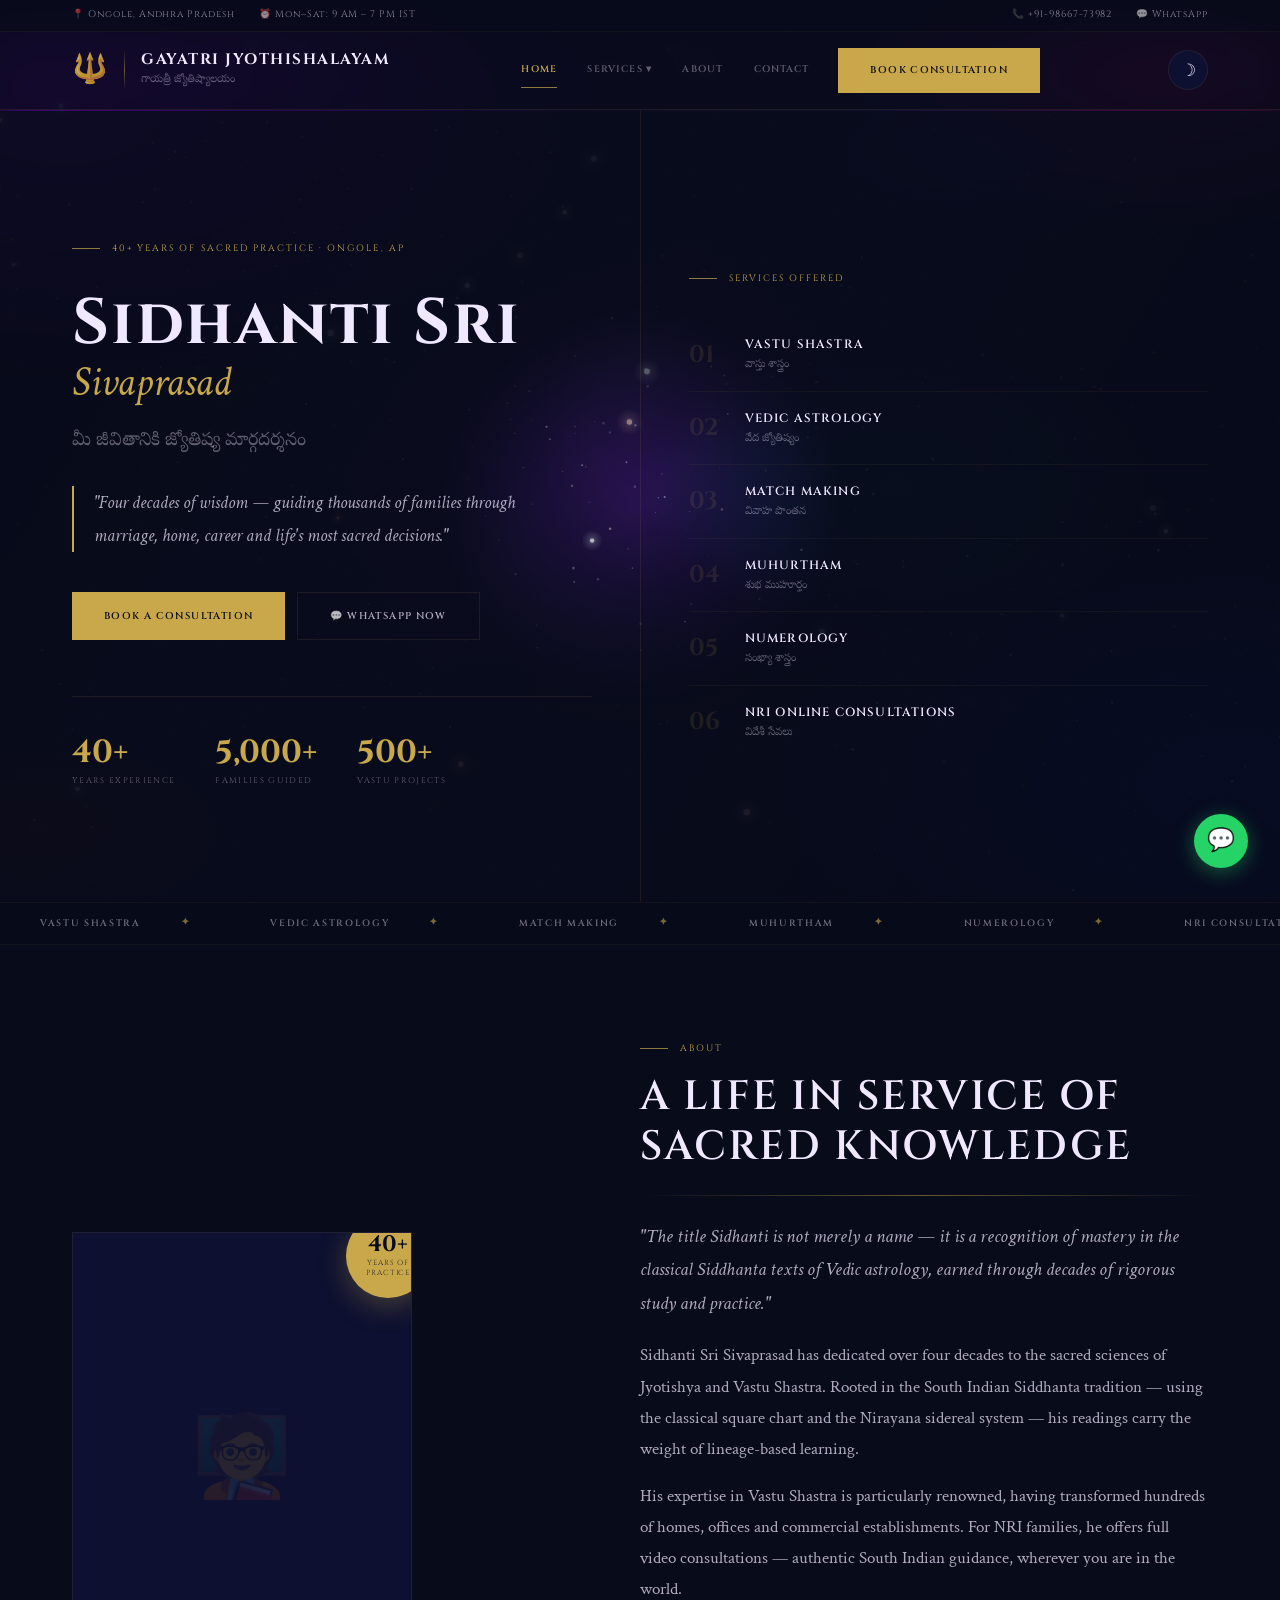
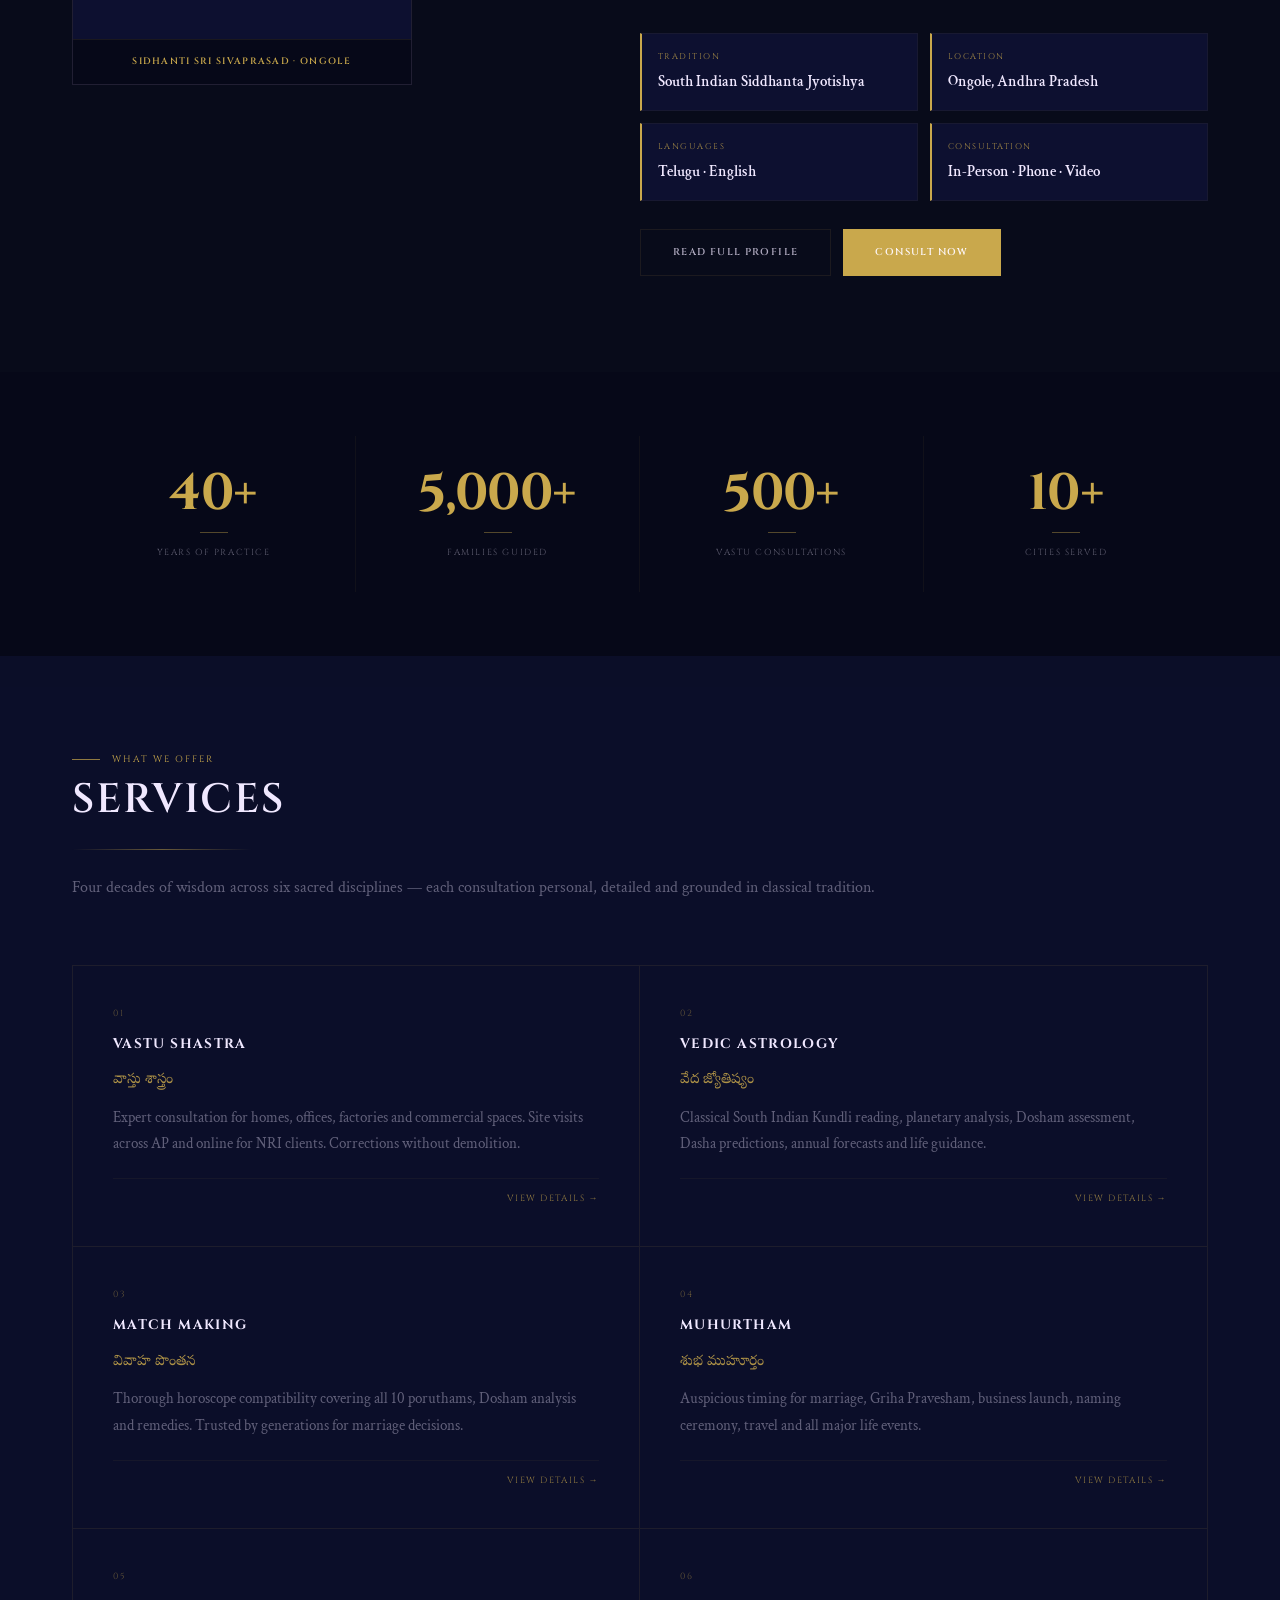
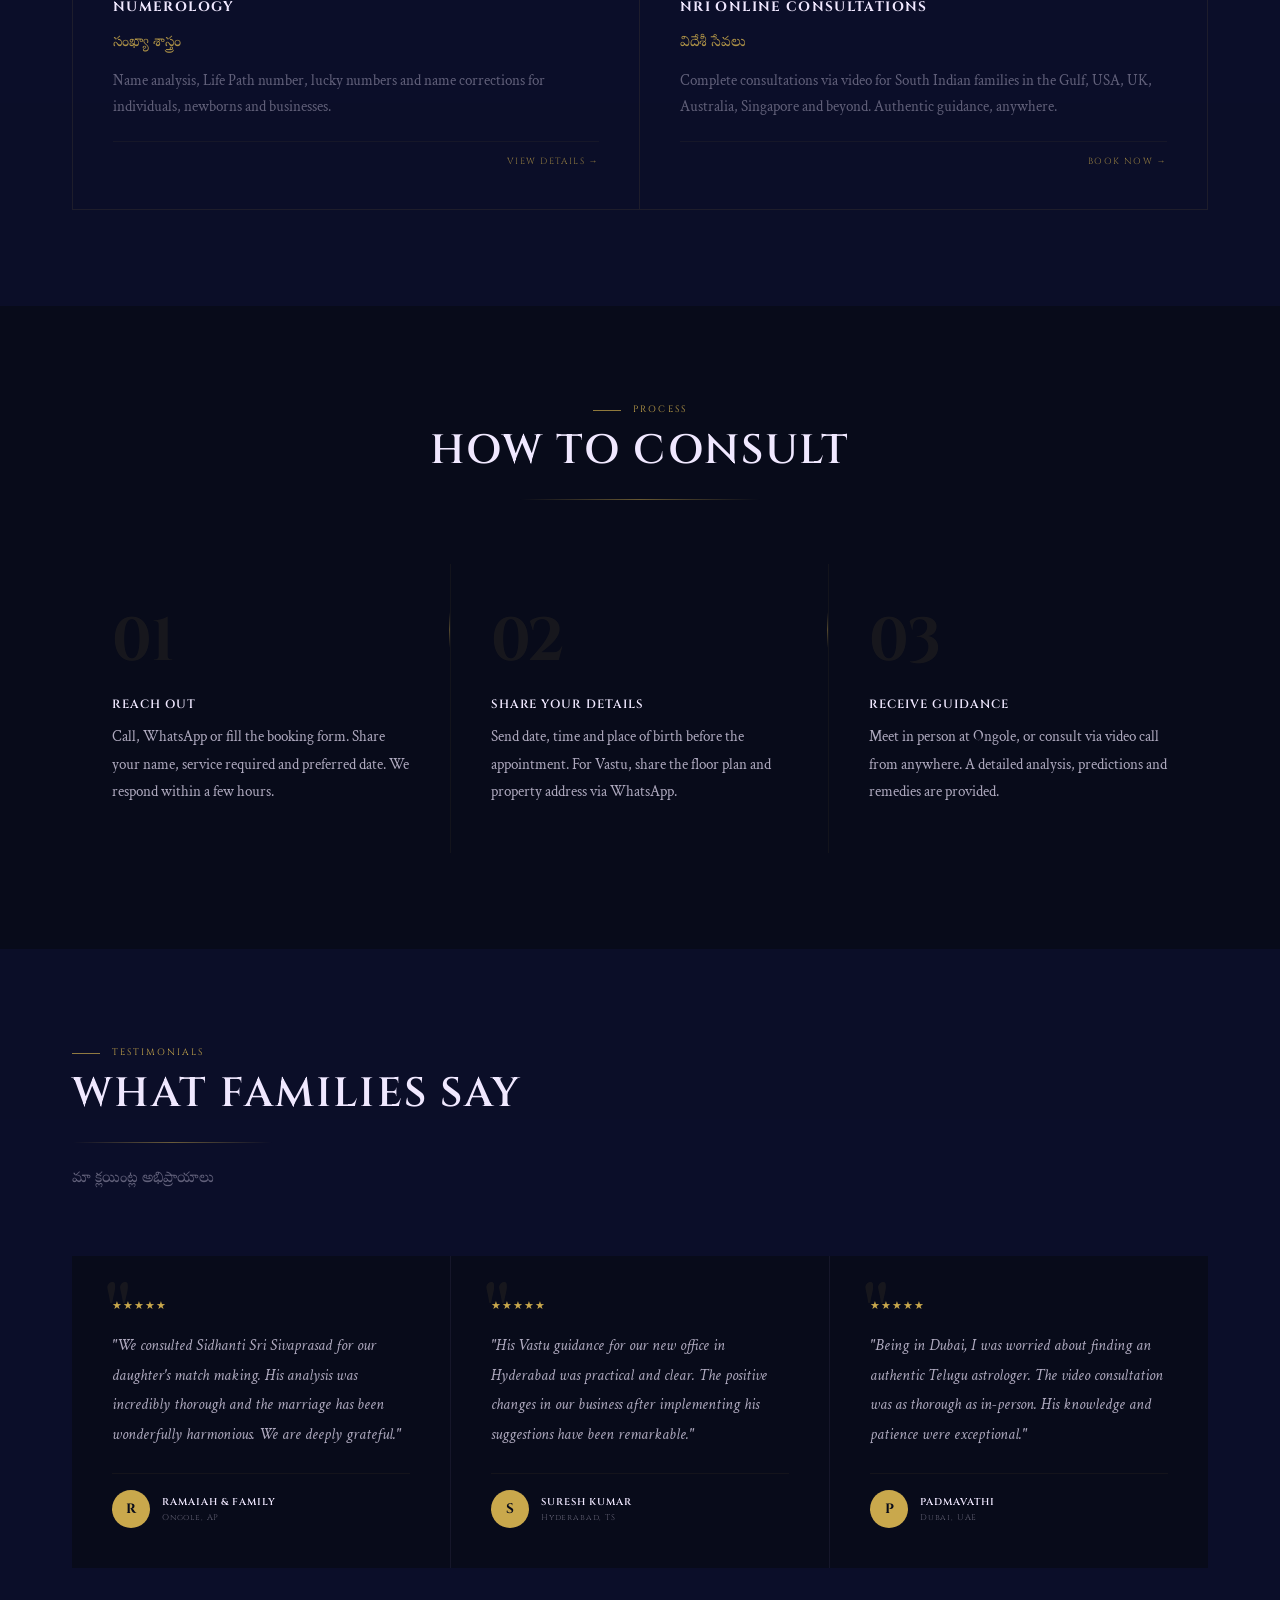
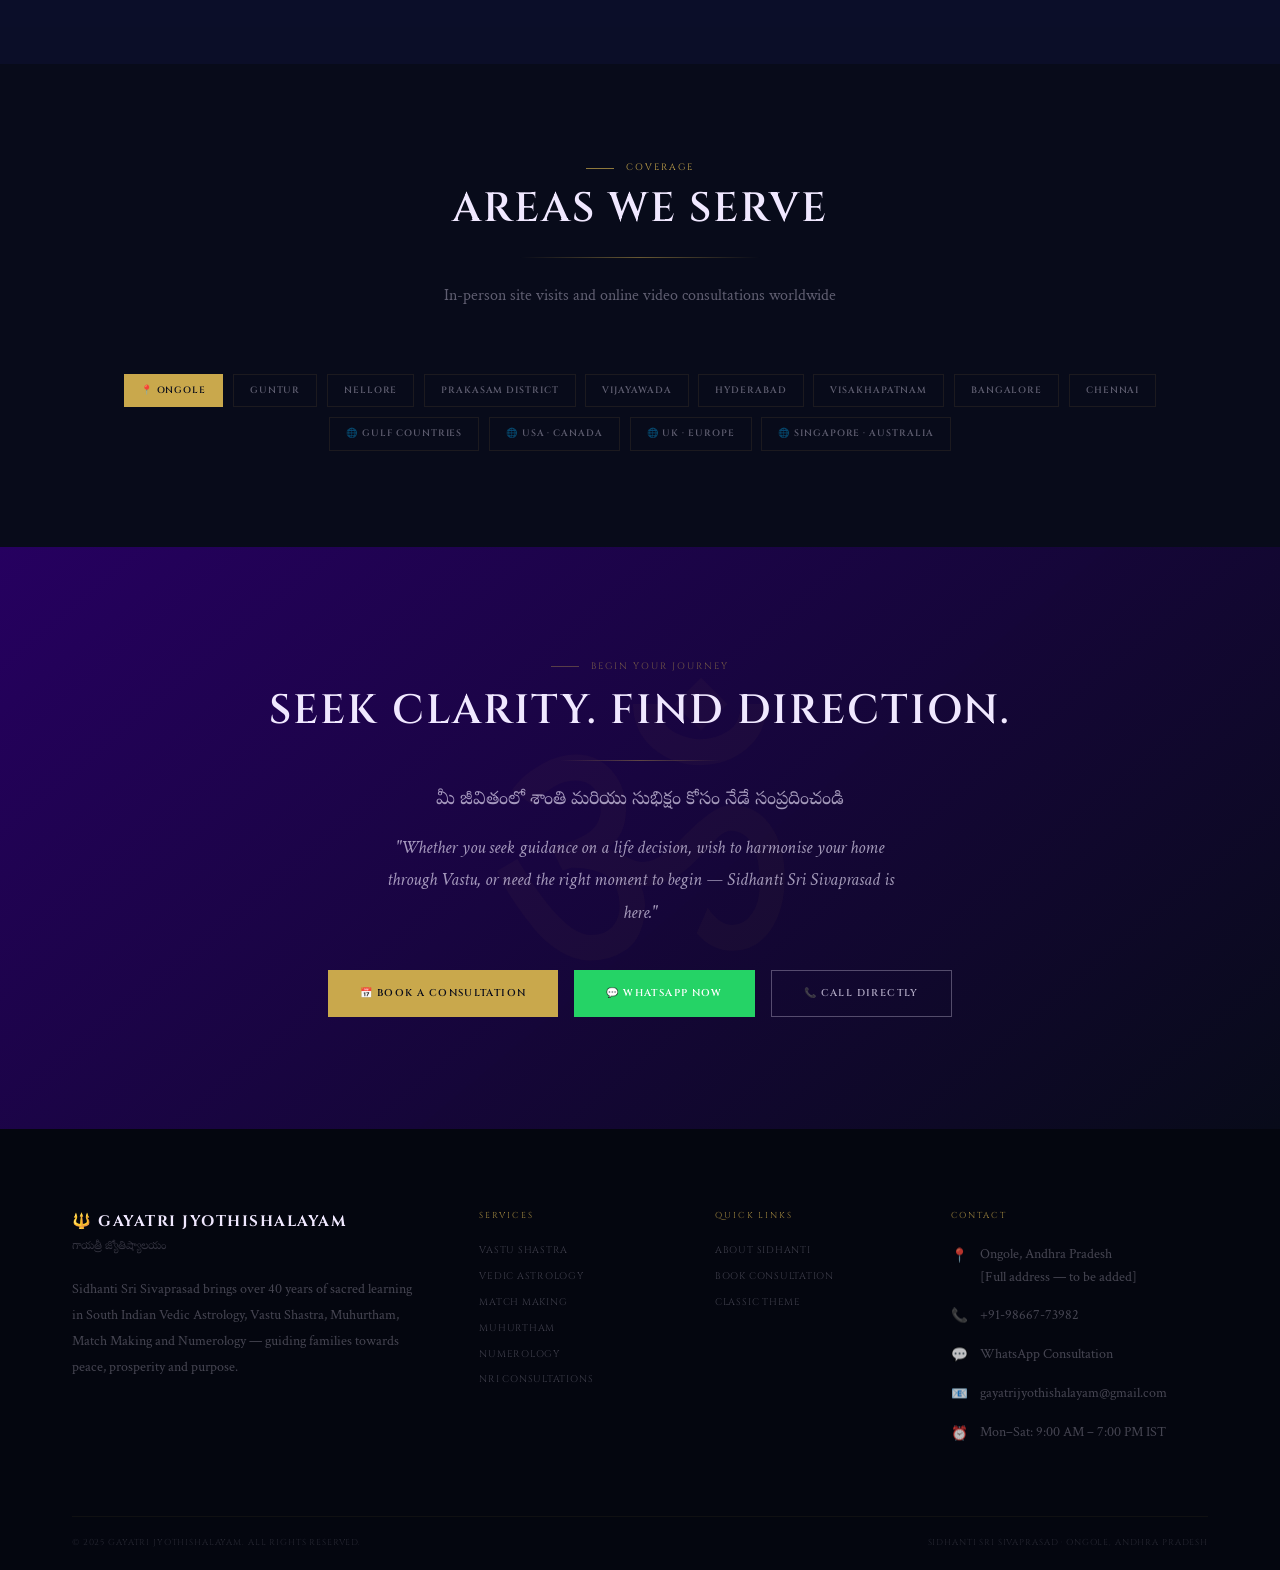
==== commit 42c720b7: "Add phone number and update WhatsApp links" ====
--- a/index.html
+++ b/index.html
@@ -944,8 +944,8 @@
         <span class="topbar-item">⏰ Mon–Sat: 9 AM – 7 PM IST</span>
       </div>
       <div class="topbar-right">
-        <a href="tel:+91XXXXXXXXXX" class="topbar-item">📞 +91-XXXX-XXXXXX</a>
-        <a href="https://wa.me/91XXXXXXXXXX" class="topbar-item">💬 WhatsApp</a>
+        <a href="tel:+919866773982" class="topbar-item">📞 +91-98667-73982</a>
+        <a href="https://wa.me/919866773982" class="topbar-item">💬 WhatsApp</a>
       </div>
     </div>
   </div>
@@ -1042,7 +1042,7 @@
       </p>
       <div class="hero-actions fade-up">
         <a href="contact.html" class="btn btn-gold">Book a Consultation</a>
-        <a href="https://wa.me/91XXXXXXXXXX" class="btn btn-outline">💬 WhatsApp Now</a>
+        <a href="https://wa.me/919866773982" class="btn btn-outline">💬 WhatsApp Now</a>
       </div>
       <div class="hero-stats fade-up">
         <div>
@@ -1408,8 +1408,8 @@
       <p class="cta-desc">"Whether you seek guidance on a life decision, wish to harmonise your home through Vastu, or need the right moment to begin — Sidhanti Sri Sivaprasad is here."</p>
       <div class="cta-actions">
         <a href="contact.html" class="btn btn-gold">📅 Book a Consultation</a>
-        <a href="https://wa.me/91XXXXXXXXXX" class="btn btn-whatsapp">💬 WhatsApp Now</a>
-        <a href="tel:+91XXXXXXXXXX" class="btn btn-outline" style="border-color:rgba(240,232,255,0.3);color:rgba(240,232,255,0.7)">📞 Call Directly</a>
+        <a href="https://wa.me/919866773982" class="btn btn-whatsapp">💬 WhatsApp Now</a>
+        <a href="tel:+919866773982" class="btn btn-outline" style="border-color:rgba(240,232,255,0.3);color:rgba(240,232,255,0.7)">📞 Call Directly</a>
       </div>
     </div>
   </section>
@@ -1450,11 +1450,11 @@
           </div>
           <div class="footer-contact-row">
             <span class="footer-contact-icon">📞</span>
-            <span class="footer-contact-text"><a href="tel:+91XXXXXXXXXX">+91-XXXX-XXXXXX</a></span>
+            <span class="footer-contact-text"><a href="tel:+919866773982">+91-98667-73982</a></span>
           </div>
           <div class="footer-contact-row">
             <span class="footer-contact-icon">💬</span>
-            <span class="footer-contact-text"><a href="https://wa.me/91XXXXXXXXXX">WhatsApp Consultation</a></span>
+            <span class="footer-contact-text"><a href="https://wa.me/919866773982">WhatsApp Consultation</a></span>
           </div>
           <div class="footer-contact-row">
             <span class="footer-contact-icon">📧</span>
@@ -1474,7 +1474,7 @@
   </footer>
 
   <!-- WhatsApp Float -->
-  <a href="https://wa.me/91XXXXXXXXXX" class="wa-float" target="_blank" rel="noopener" aria-label="WhatsApp">💬</a>
+  <a href="https://wa.me/919866773982" class="wa-float" target="_blank" rel="noopener" aria-label="WhatsApp">💬</a>
 
   <script>
   (function() {
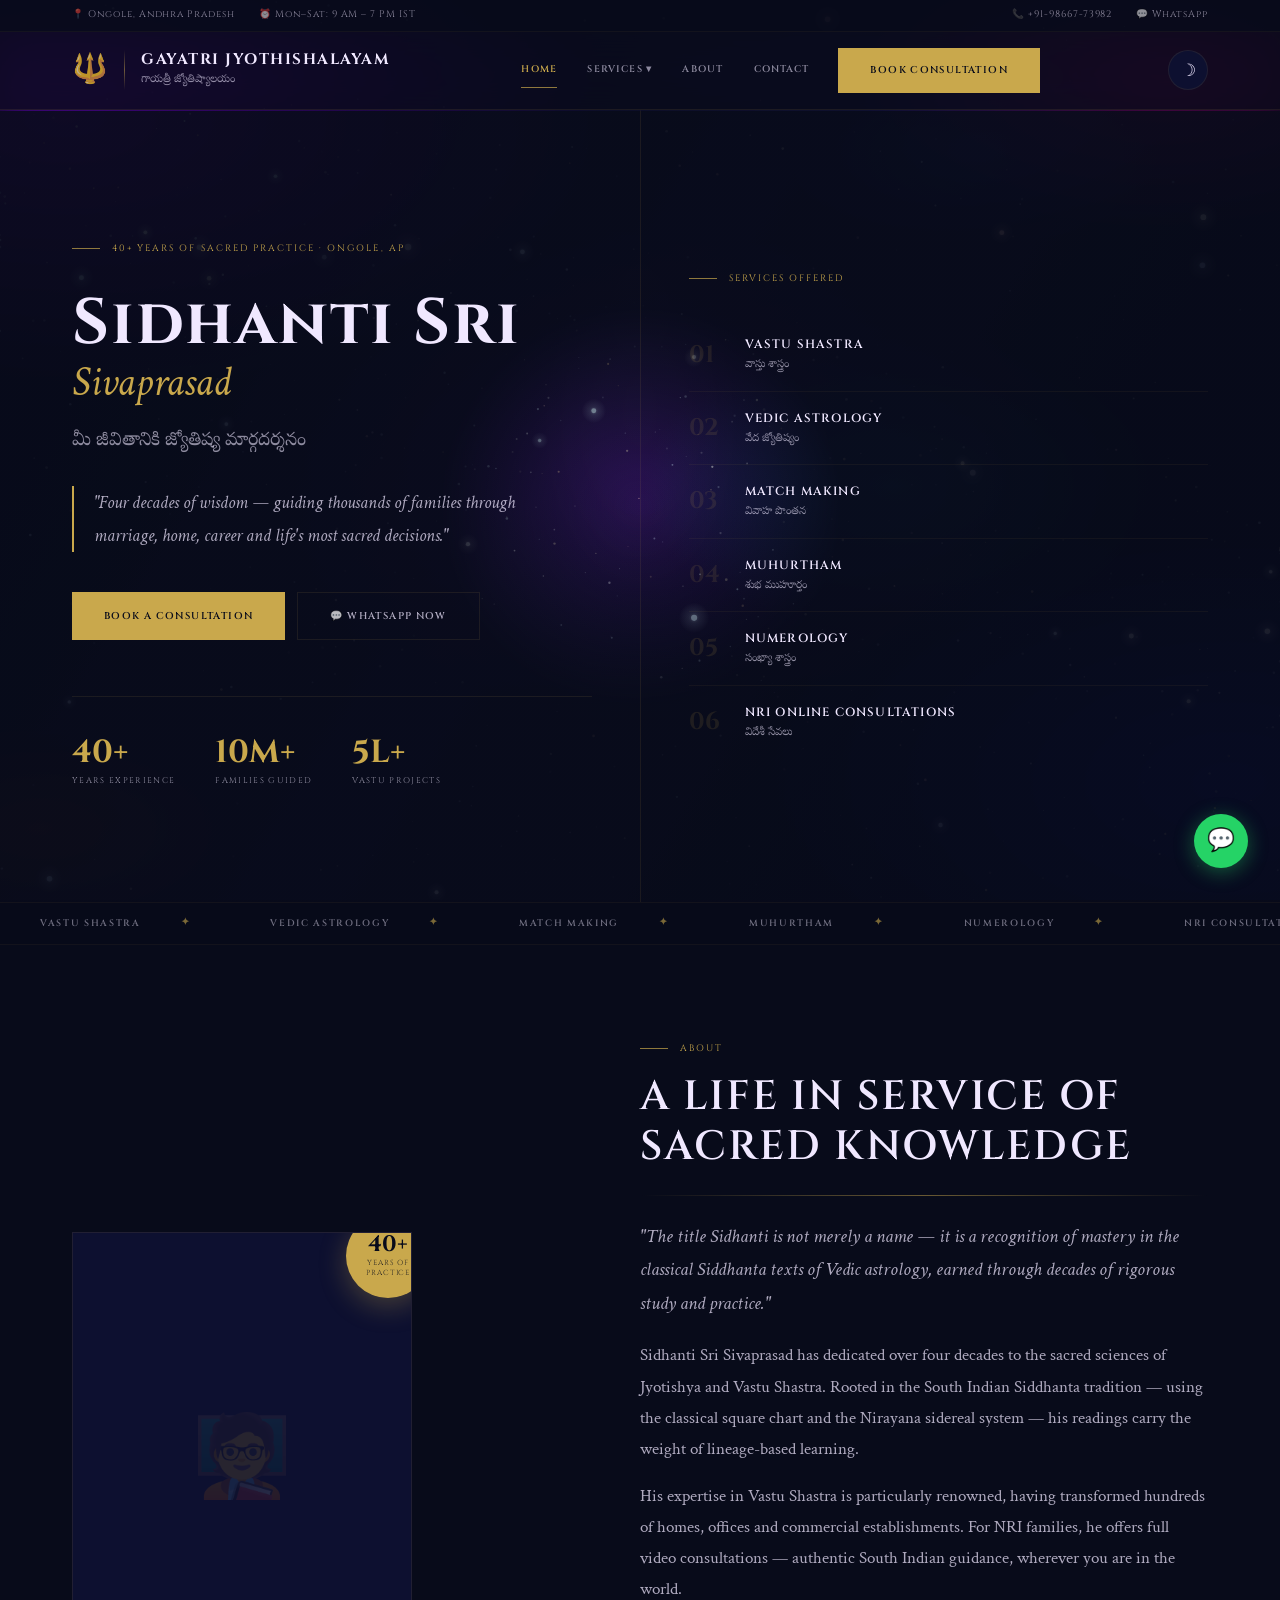
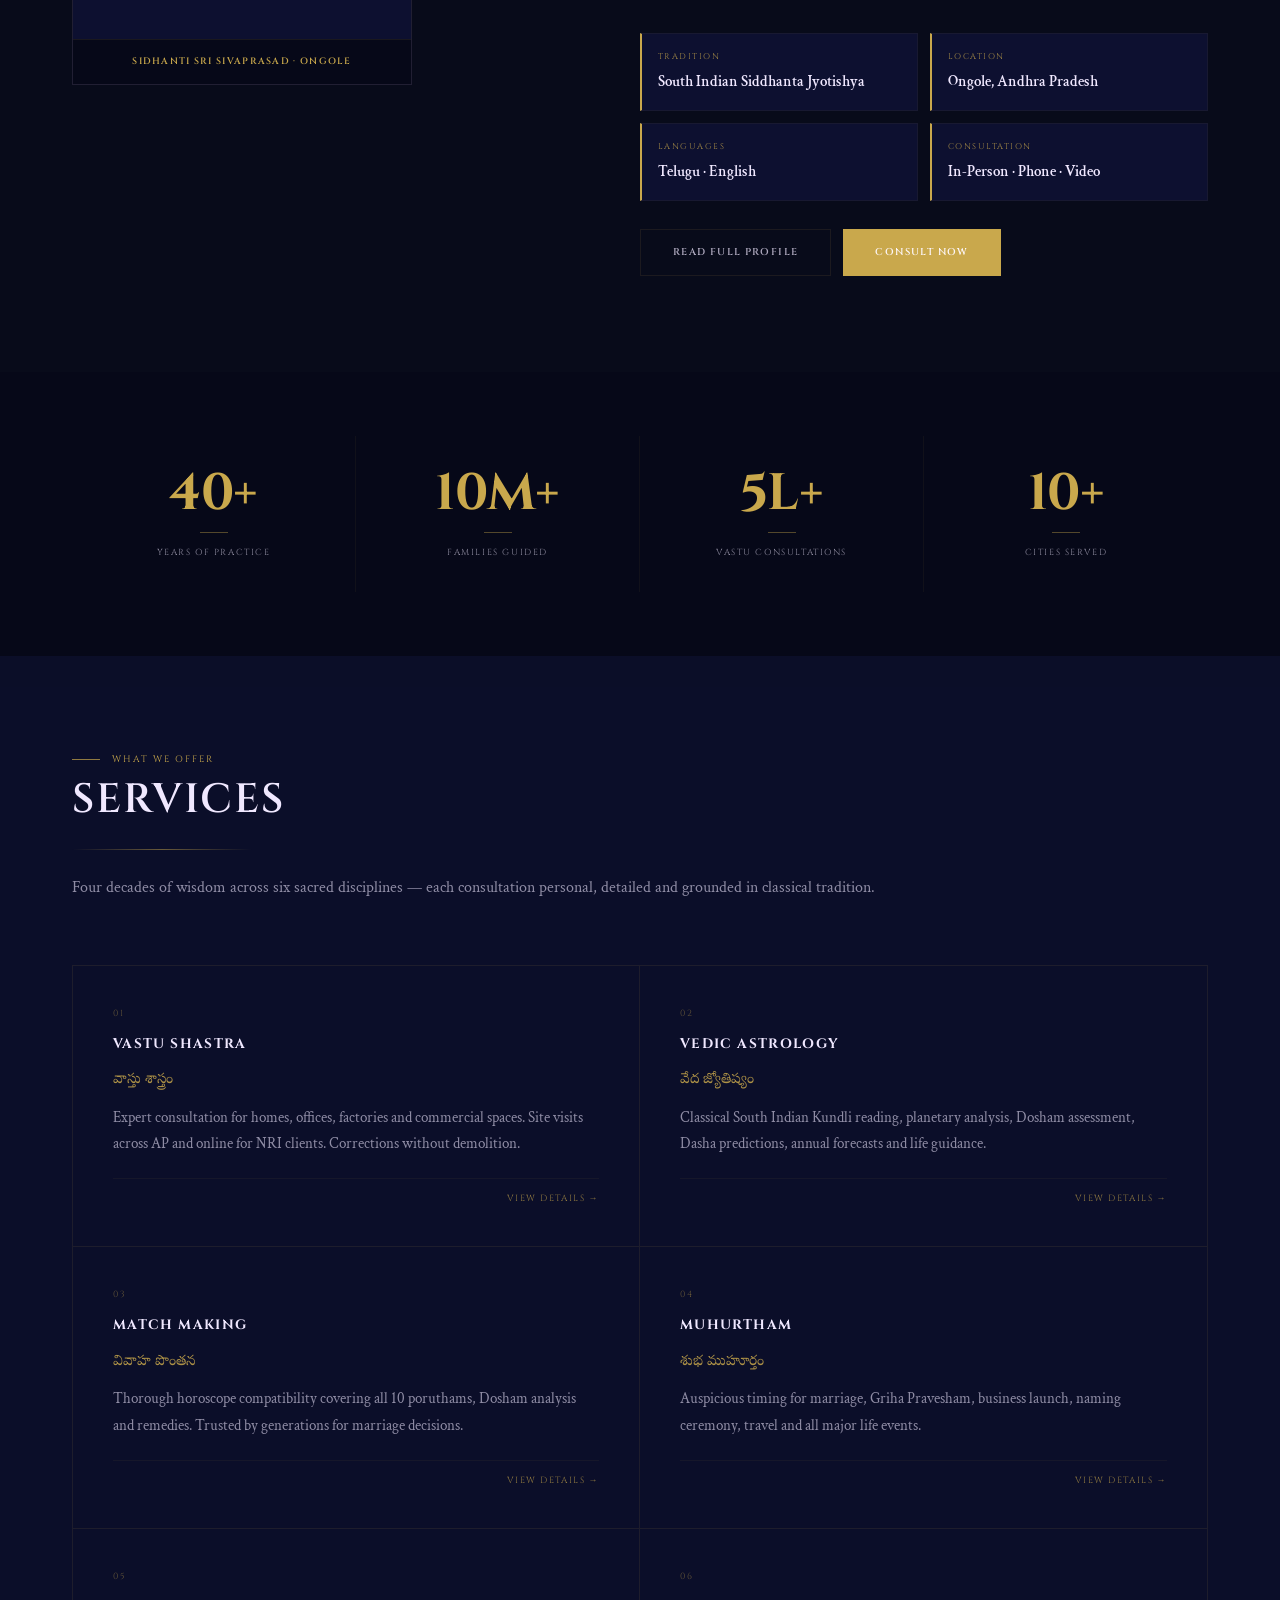
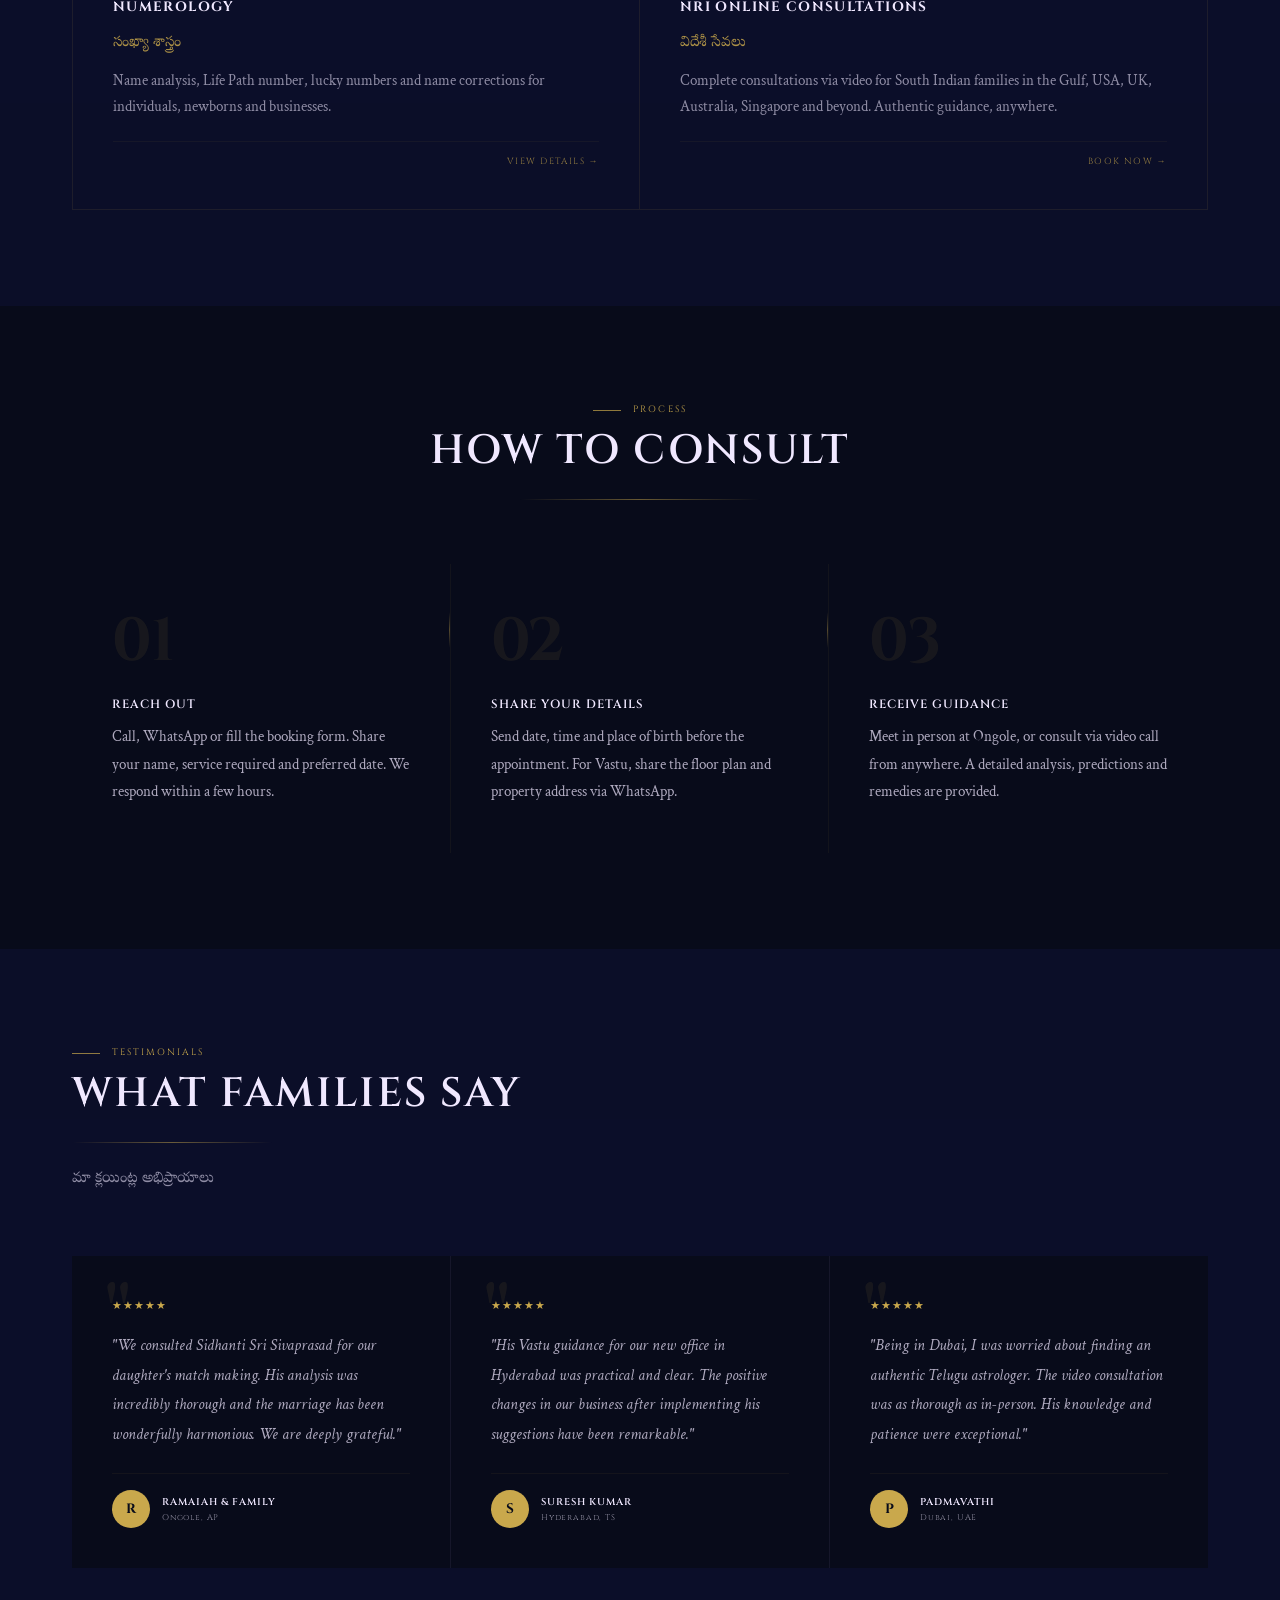
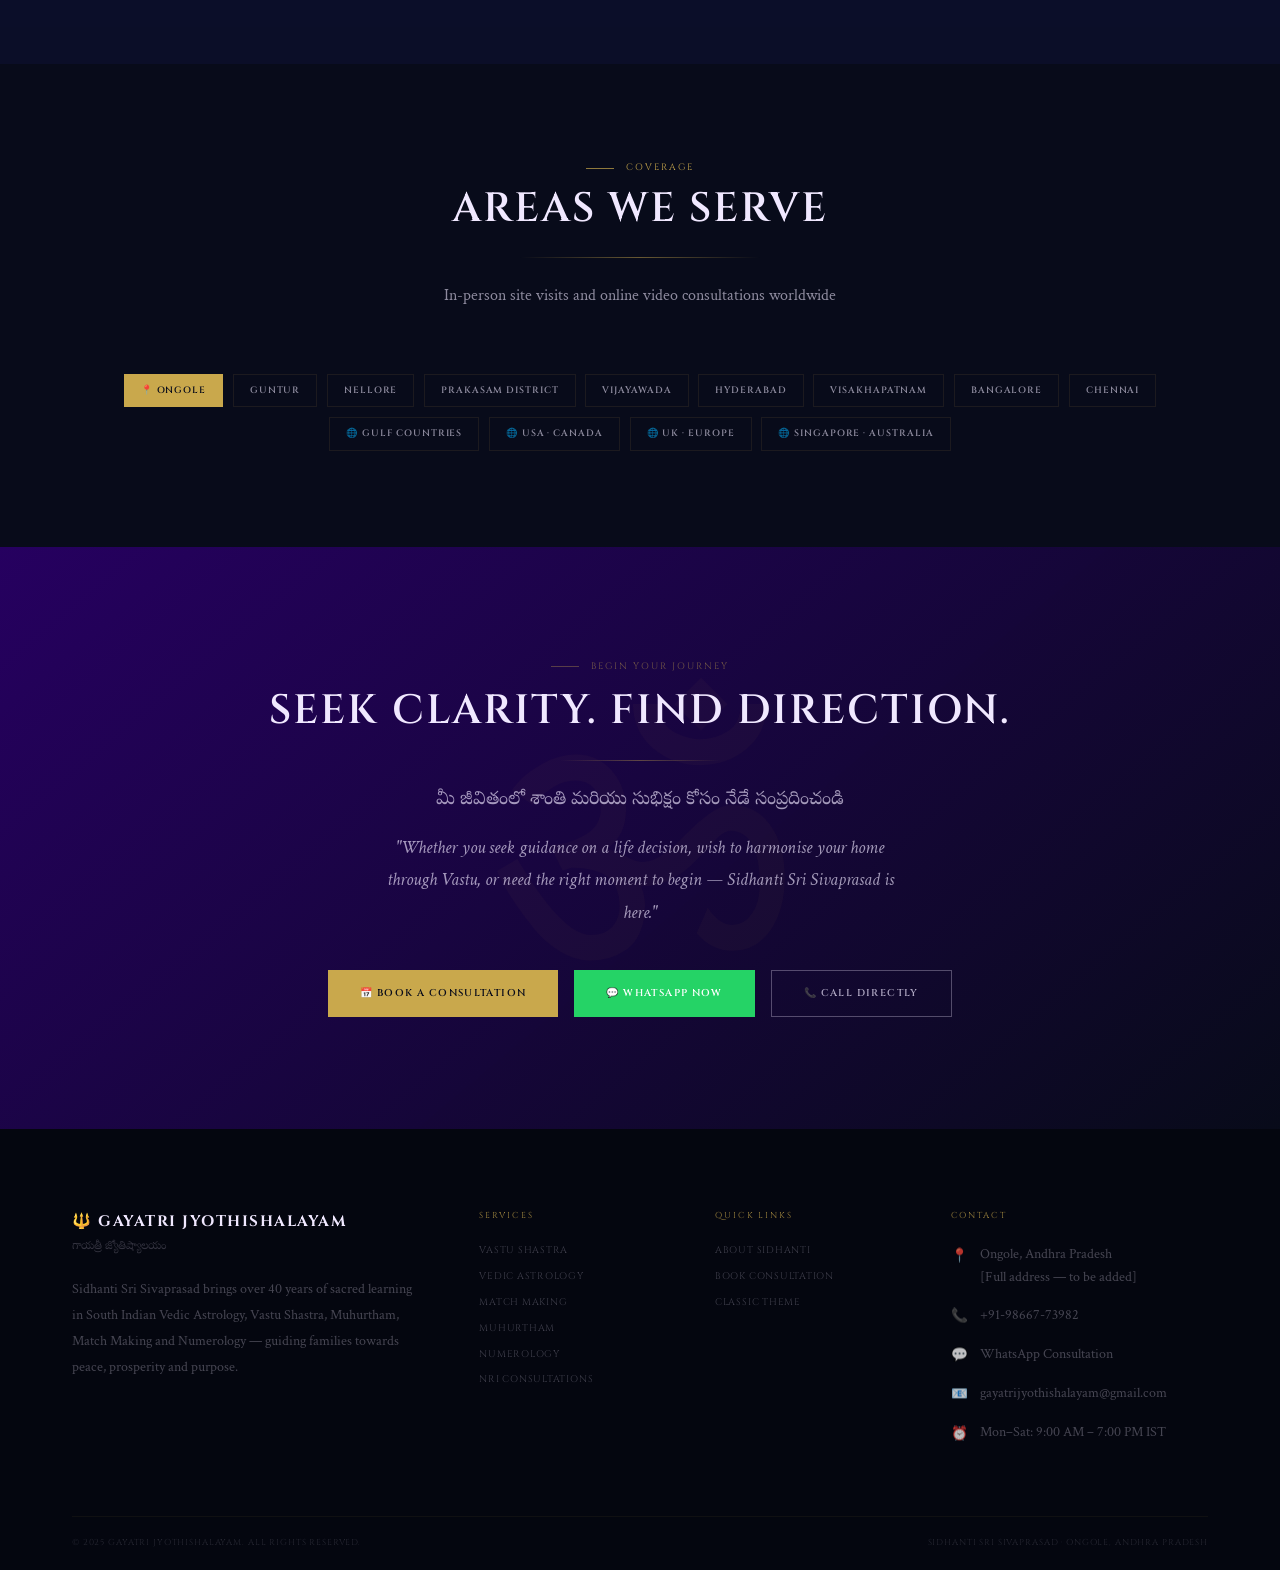
==== commit 9cc44c5e: "Fix stat numbers and faded text in dark mode - Families Guided: 5,000+ → 10M+ (both hero and stats b" ====
--- a/index.html
+++ b/index.html
@@ -26,7 +26,7 @@
   --accent:      #C9A84C;
   --text-h:      #F0E8FF;
   --text:        rgba(240,232,255,0.72);
-  --text-muted:  rgba(240,232,255,0.38);
+  --text-muted:  rgba(240,232,255,0.58);
   --border:      rgba(201,168,76,0.10);
   --border-soft: rgba(201,168,76,0.06);
   --font-h:      'Cinzel', serif;
@@ -1050,11 +1050,11 @@
           <div class="hero-stat-label">Years Experience</div>
         </div>
         <div>
-          <div class="hero-stat-num">5,000+</div>
+          <div class="hero-stat-num">10M+</div>
           <div class="hero-stat-label">Families Guided</div>
         </div>
         <div>
-          <div class="hero-stat-num">500+</div>
+          <div class="hero-stat-num">5L+</div>
           <div class="hero-stat-label">Vastu Projects</div>
         </div>
       </div>
@@ -1210,12 +1210,12 @@
           <div class="stat-label">Years of Practice</div>
         </div>
         <div class="stat-col">
-          <div class="stat-number">5,000+</div>
+          <div class="stat-number">10M+</div>
           <div class="stat-rule"></div>
           <div class="stat-label">Families Guided</div>
         </div>
         <div class="stat-col">
-          <div class="stat-number">500+</div>
+          <div class="stat-number">5L+</div>
           <div class="stat-rule"></div>
           <div class="stat-label">Vastu Consultations</div>
         </div>
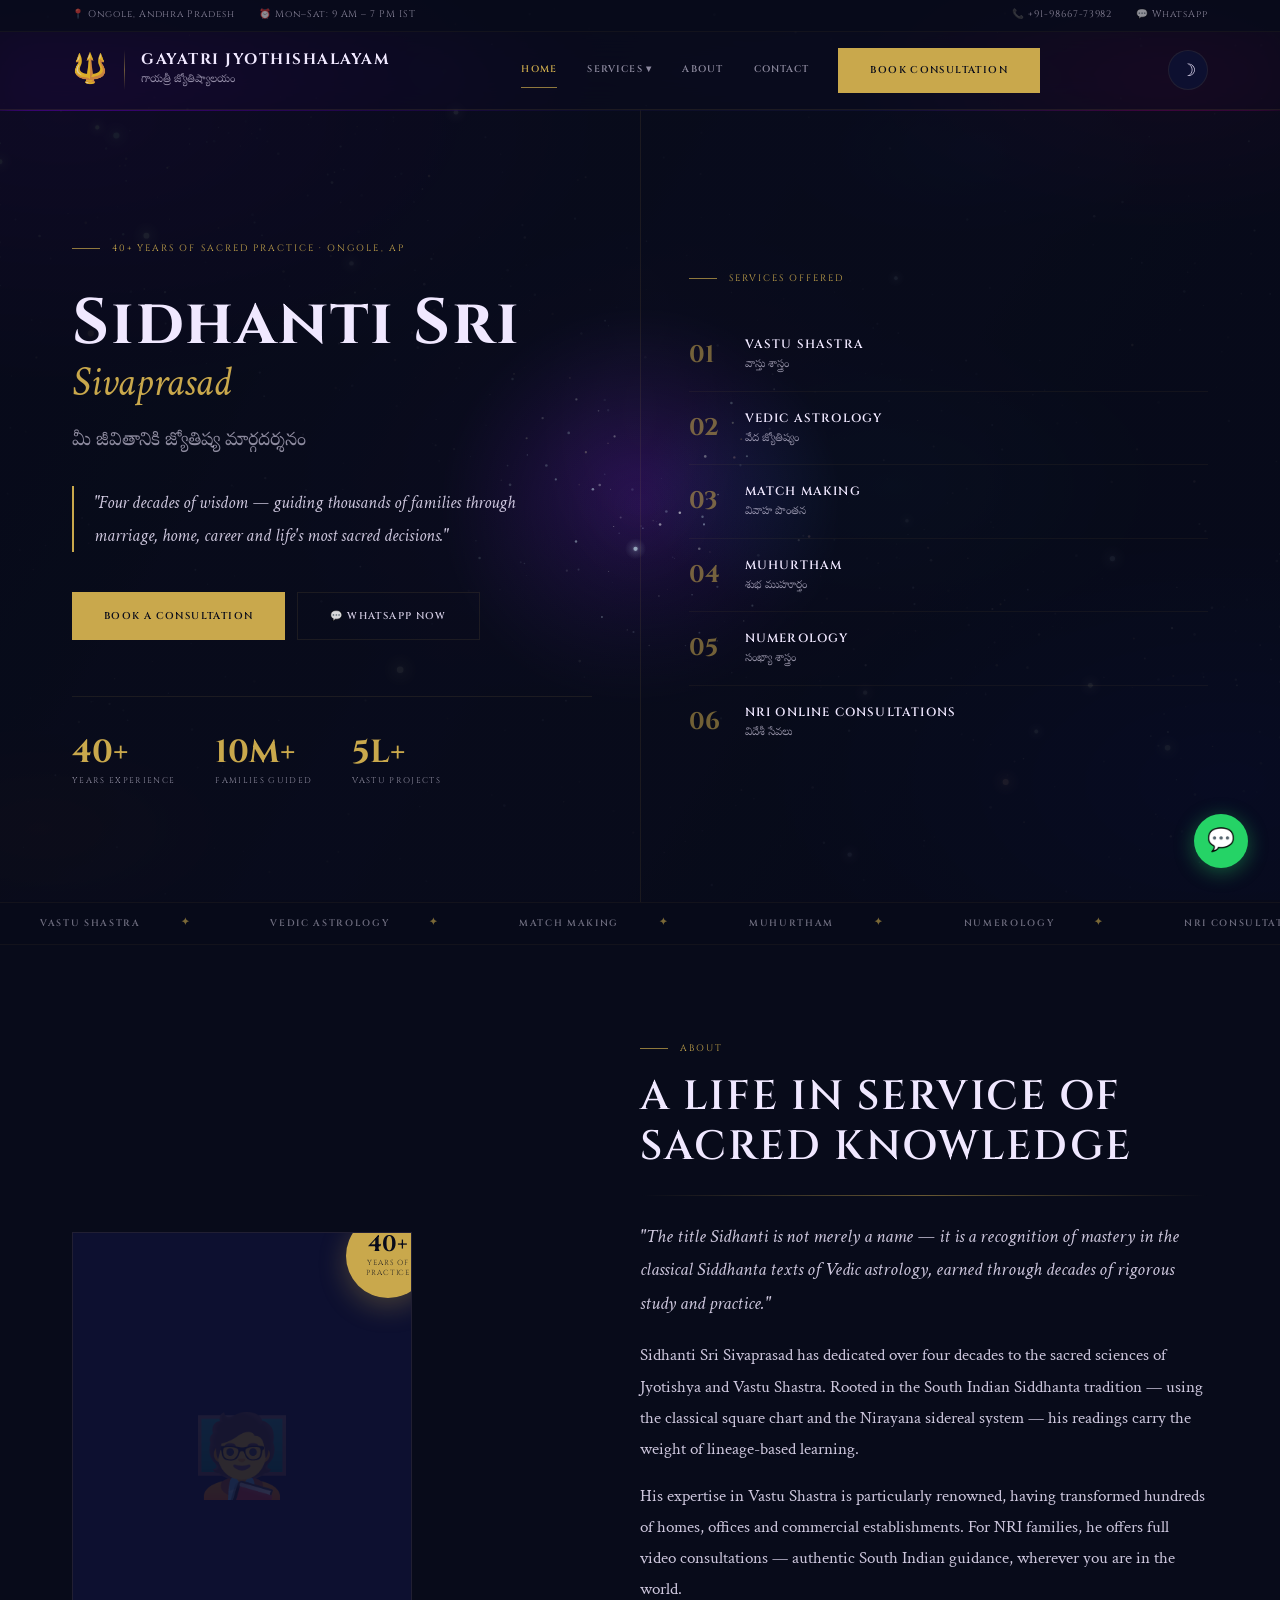
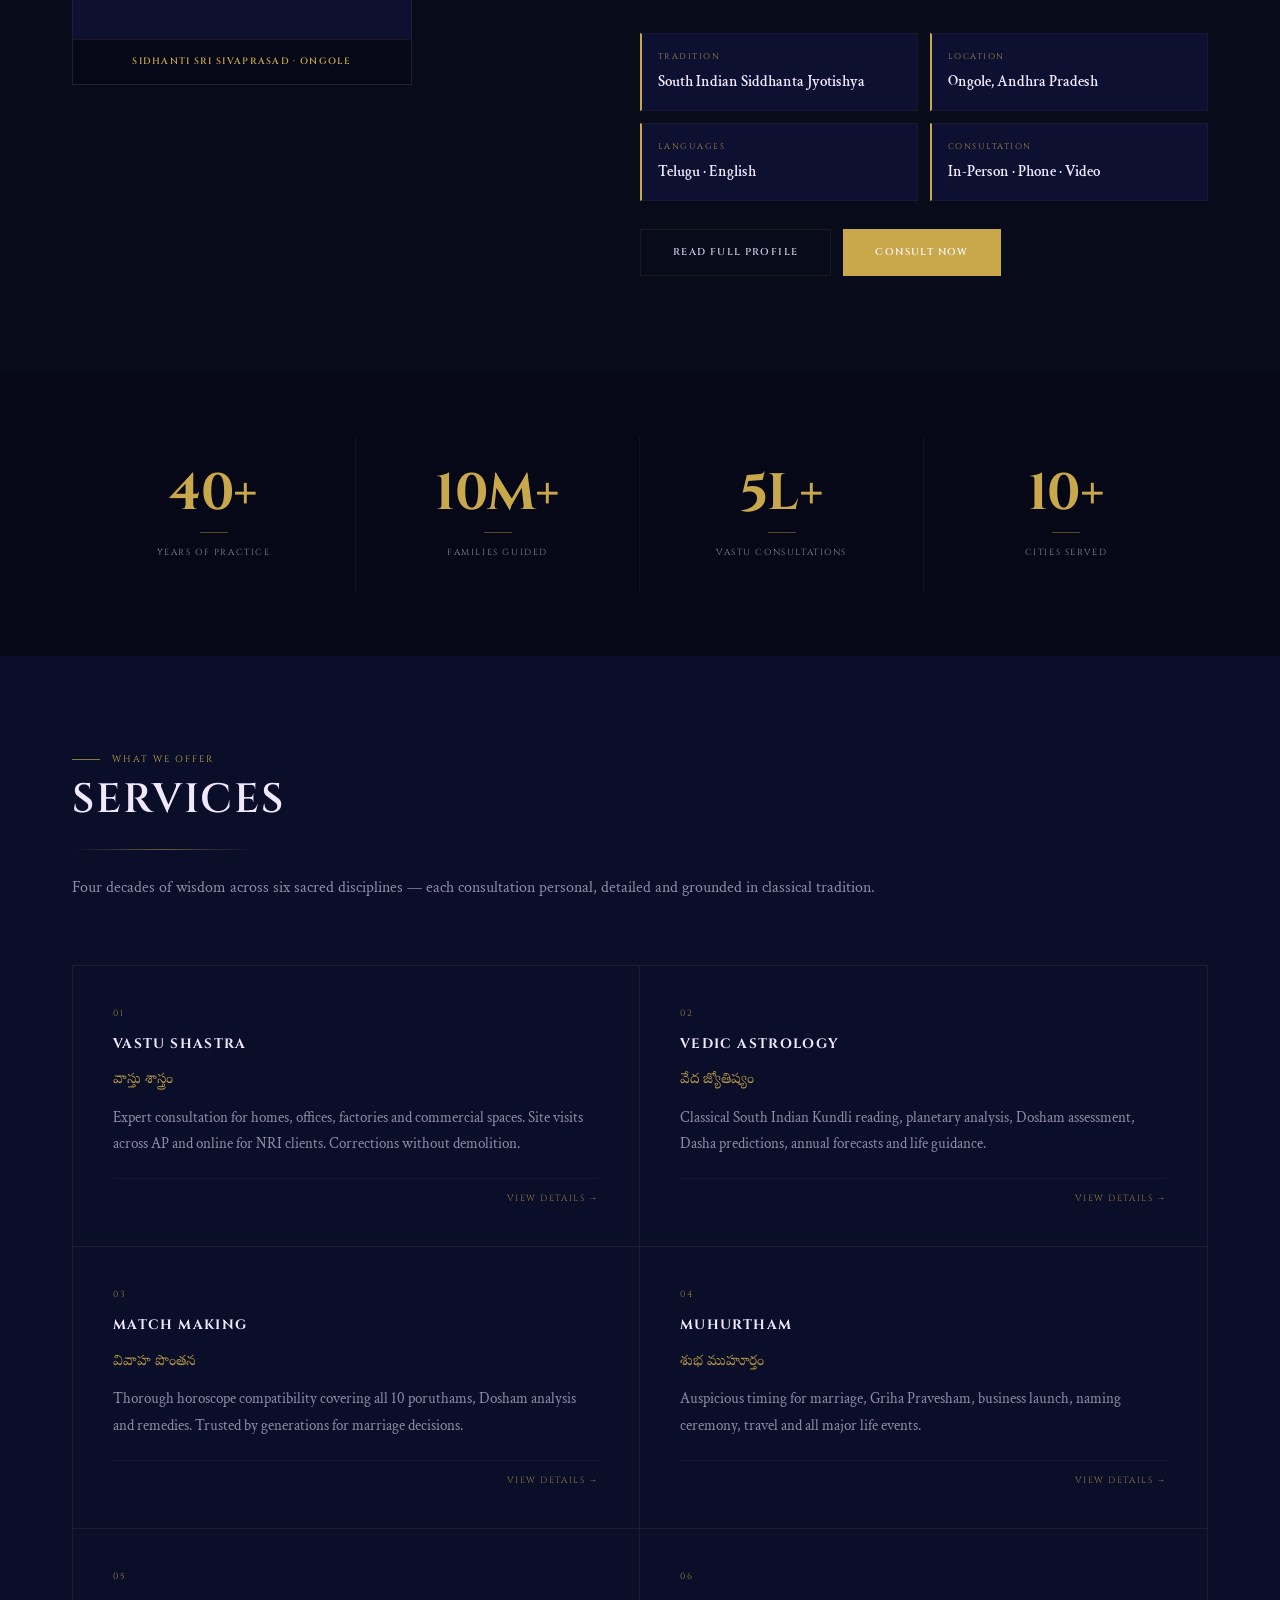
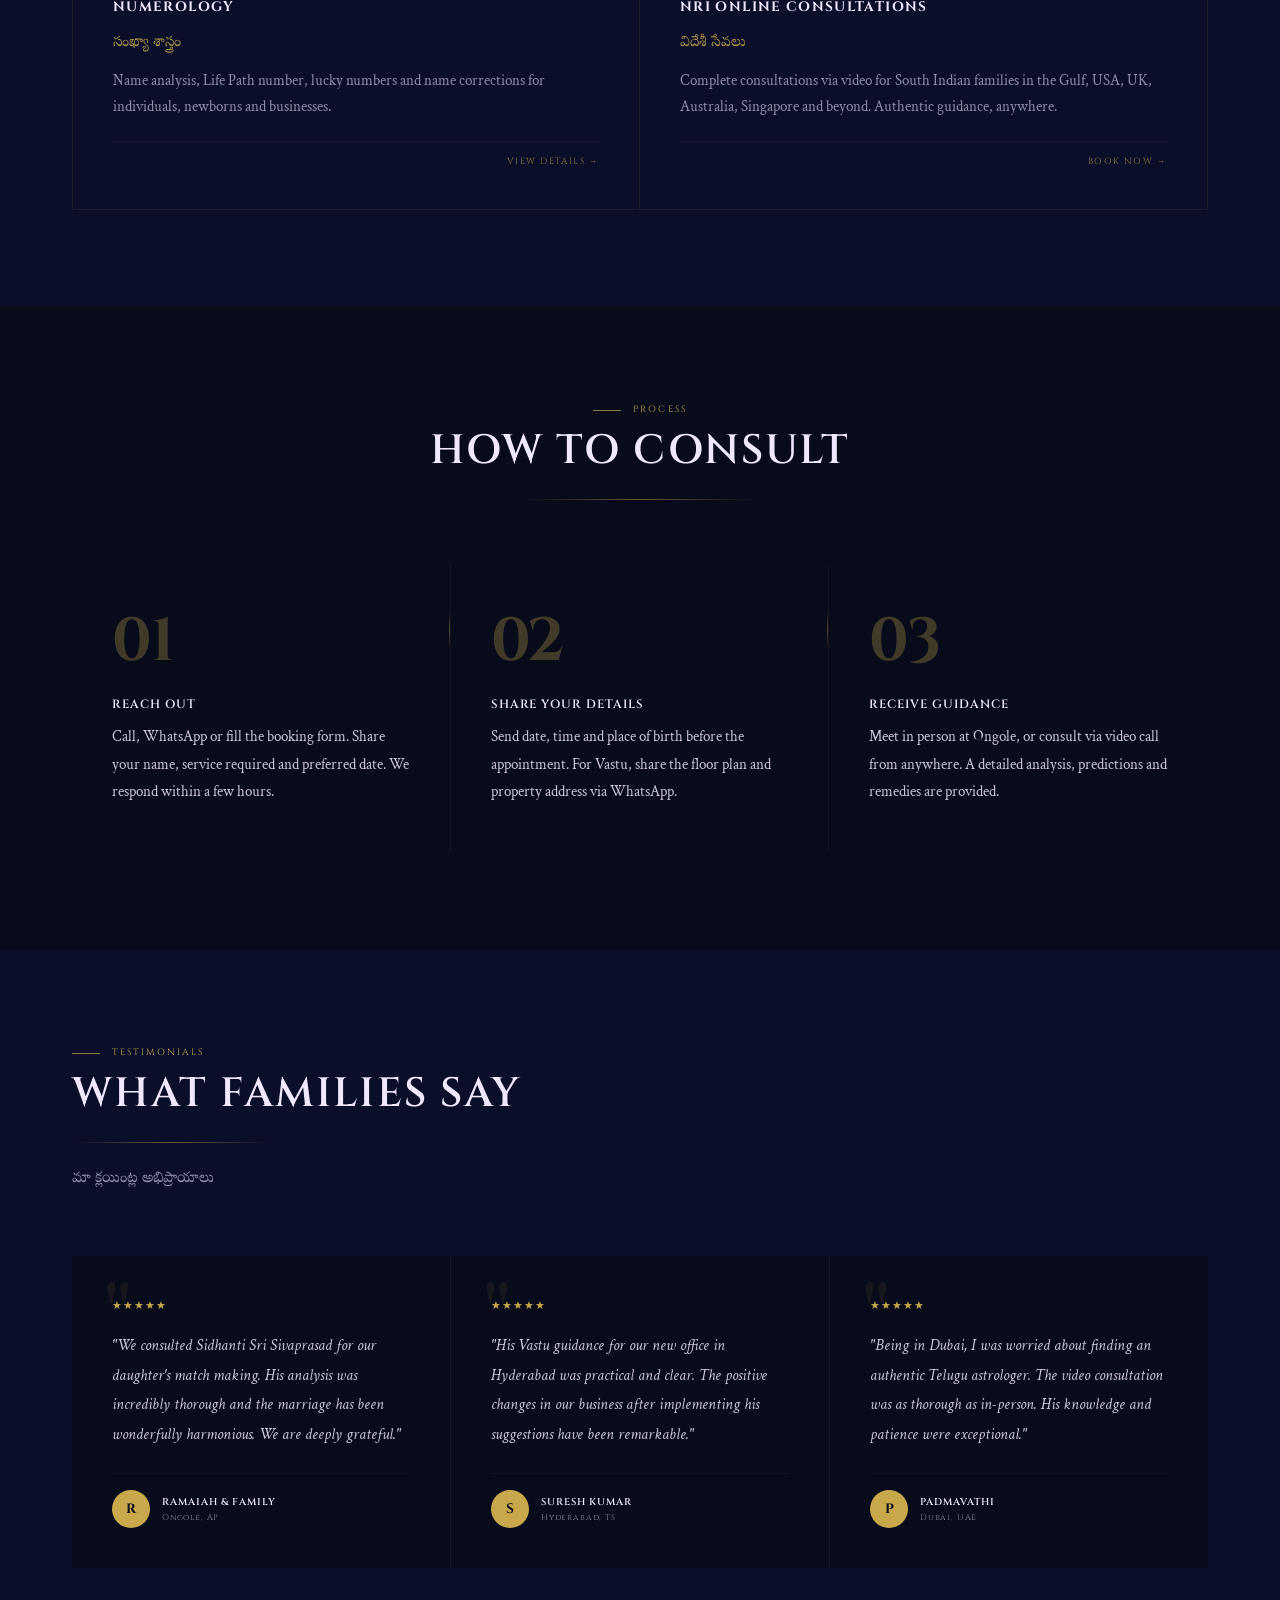
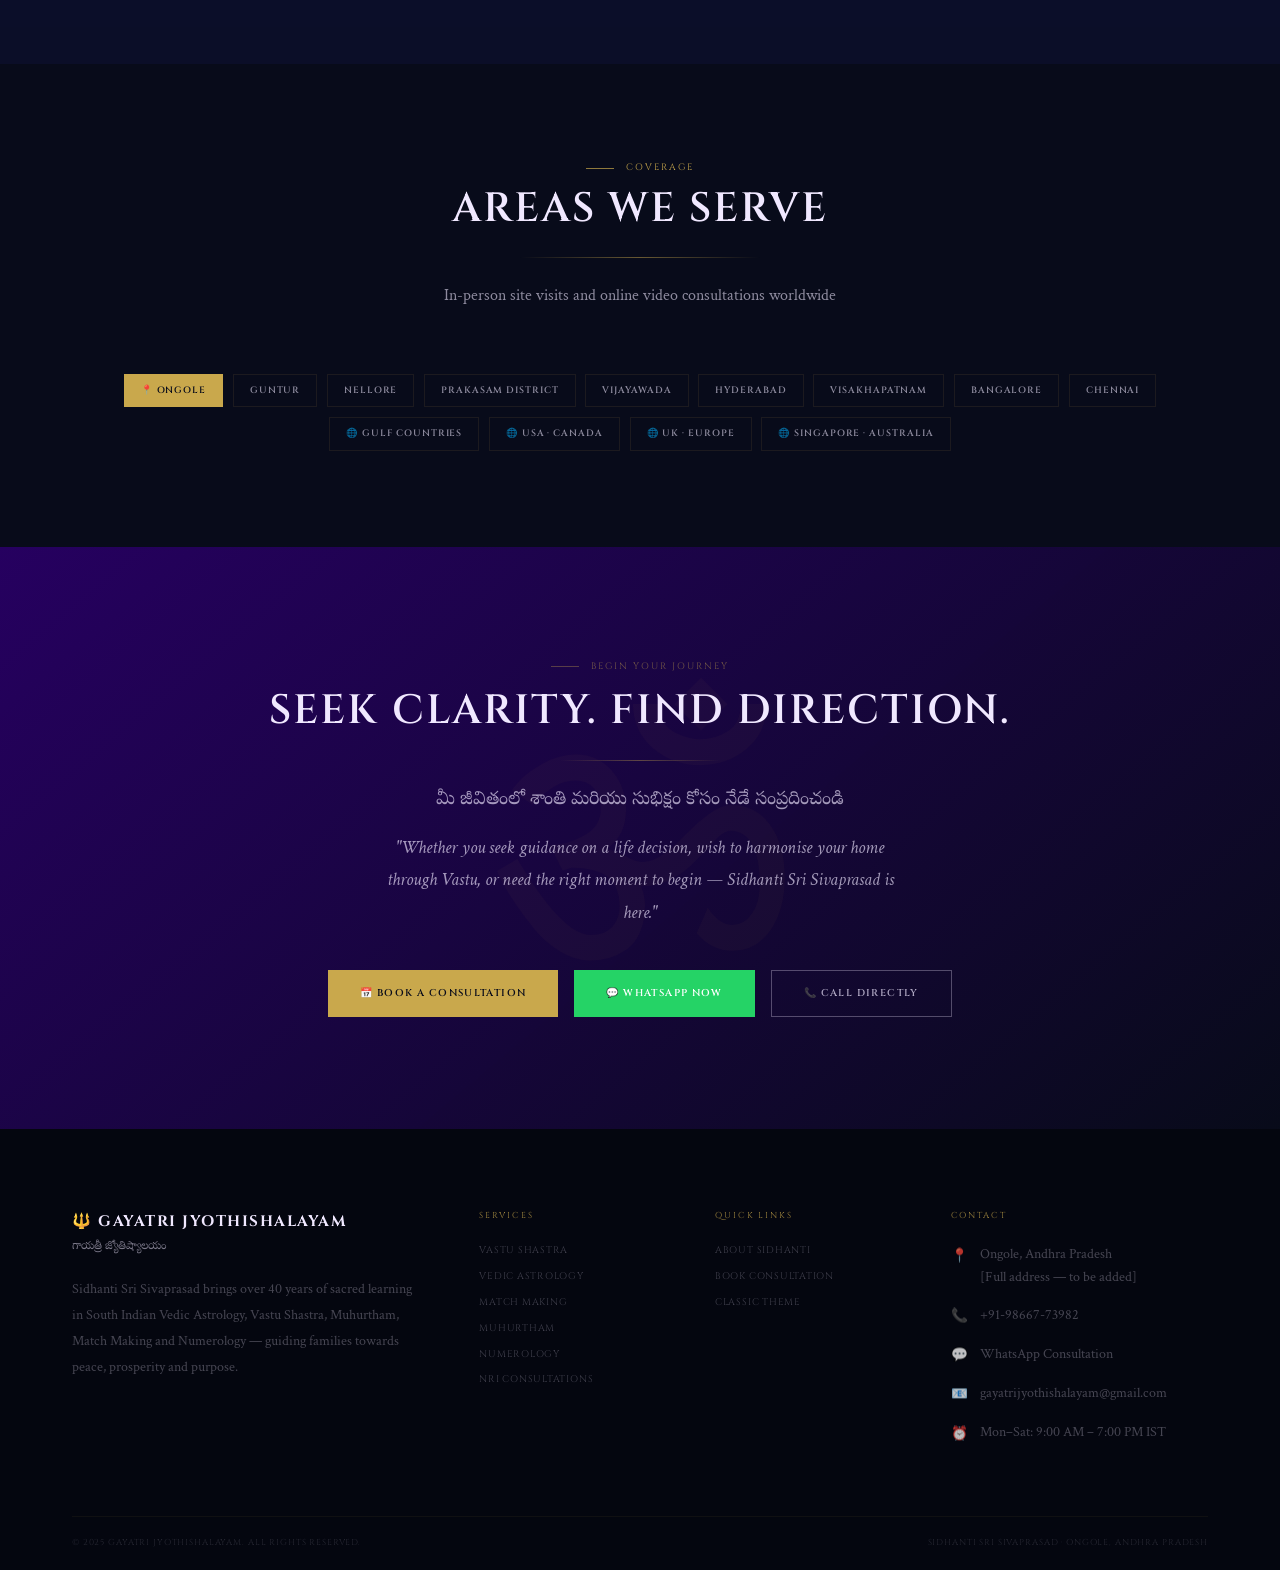
==== commit a07c02de: "Improve dark mode text visibility throughout - Hero service numbers (01-06): gold-dim 12% → 55% opac" ====
--- a/index.html
+++ b/index.html
@@ -25,7 +25,7 @@
   --gold-glow:   rgba(201,168,76,0.30);
   --accent:      #C9A84C;
   --text-h:      #F0E8FF;
-  --text:        rgba(240,232,255,0.72);
+  --text:        rgba(240,232,255,0.85);
   --text-muted:  rgba(240,232,255,0.58);
   --border:      rgba(201,168,76,0.10);
   --border-soft: rgba(201,168,76,0.06);
@@ -382,10 +382,10 @@
 .hero-service-row:last-child { border-bottom: none; }
 .hero-srv-num {
   font-family: var(--font-h); font-size: 1.5rem; font-weight: 700;
-  color: var(--gold-dim); line-height: 1; min-width: 36px;
-  transition: color 0.25s;
-}
-.hero-service-row:hover .hero-srv-num { color: var(--gold); opacity: 0.55; }
+  color: rgba(201,168,76,0.55); line-height: 1; min-width: 36px;
+  transition: color 0.25s, opacity 0.25s;
+}
+.hero-service-row:hover .hero-srv-num { color: var(--gold); opacity: 1; }
 .hero-srv-body { flex: 1; }
 .hero-srv-name { font-family: var(--font-h); font-size: 0.75rem; font-weight: 600; letter-spacing: 0.1em; text-transform: uppercase; color: var(--text-h); }
 .hero-srv-telugu { font-family: var(--font-tel); font-size: 0.68rem; color: var(--text-muted); margin-top: 0.1rem; }
@@ -501,7 +501,7 @@
   transition: transform 0.3s ease;
 }
 .service-entry:hover::before { transform: scaleX(1); }
-.srv-num-label { font-family: var(--font-h); font-size: 0.56rem; letter-spacing: 0.22em; text-transform: uppercase; color: var(--gold); opacity: 0.45; }
+.srv-num-label { font-family: var(--font-h); font-size: 0.56rem; letter-spacing: 0.22em; text-transform: uppercase; color: var(--gold); opacity: 0.75; }
 .srv-title { font-family: var(--font-h); font-size: 0.85rem; font-weight: 700; letter-spacing: 0.1em; text-transform: uppercase; color: var(--text-h); }
 .srv-telugu { font-family: var(--font-tel); font-size: 0.9rem; color: var(--gold); opacity: 0.85; }
 .srv-desc { font-family: var(--font-b); font-size: 0.93rem; color: var(--text-muted); line-height: 1.8; }
@@ -533,7 +533,7 @@
 }
 .step-num {
   font-family: var(--font-h); font-size: 3.8rem; font-weight: 700;
-  color: var(--gold); opacity: 0.08; line-height: 1; margin-bottom: 1.5rem;
+  color: var(--gold); opacity: 0.30; line-height: 1; margin-bottom: 1.5rem;
   letter-spacing: -0.02em;
 }
 .step-item h3 { color: var(--text-h); margin-bottom: 0.75rem; font-size: 0.75rem; }
@@ -606,7 +606,7 @@
   padding: 5rem 0 3.5rem; border-bottom: 1px solid rgba(201,168,76,0.06);
 }
 .footer-brand-name { font-family: var(--font-h); font-size: 0.95rem; font-weight: 700; letter-spacing: 0.1em; text-transform: uppercase; color: #F0E8FF; }
-.footer-brand-telugu { font-family: var(--font-tel); font-size: 0.7rem; color: rgba(240,232,255,0.2); margin-top: 0.15rem; }
+.footer-brand-telugu { font-family: var(--font-tel); font-size: 0.7rem; color: rgba(240,232,255,0.5); margin-top: 0.15rem; }
 .footer-brand-desc { font-family: var(--font-b); font-size: 0.88rem; color: rgba(240,232,255,0.28); line-height: 1.85; margin: 1.2rem 0; }
 .footer-col-label { font-family: var(--font-h); font-size: 0.54rem; letter-spacing: 0.22em; text-transform: uppercase; color: var(--gold); opacity: 0.8; margin-bottom: 1.2rem; }
 .footer-links { display: flex; flex-direction: column; gap: 0.6rem; }
